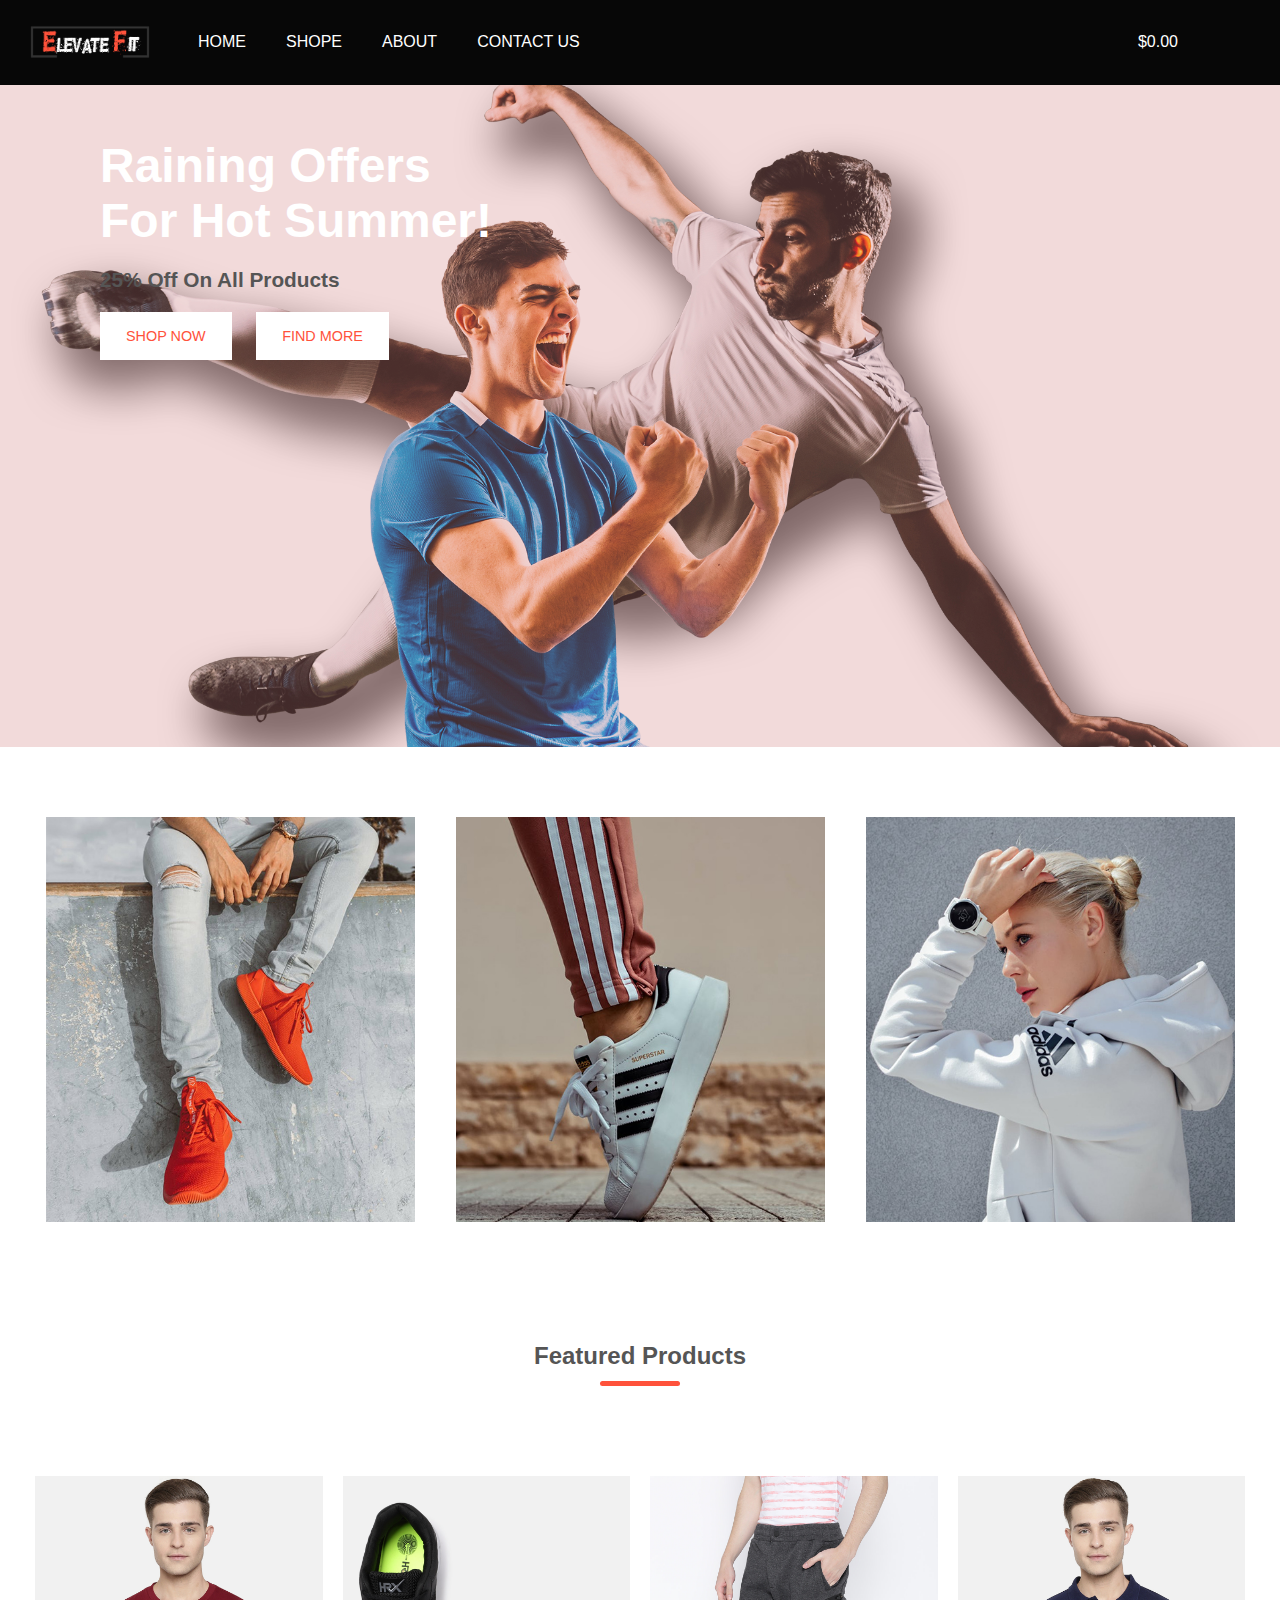
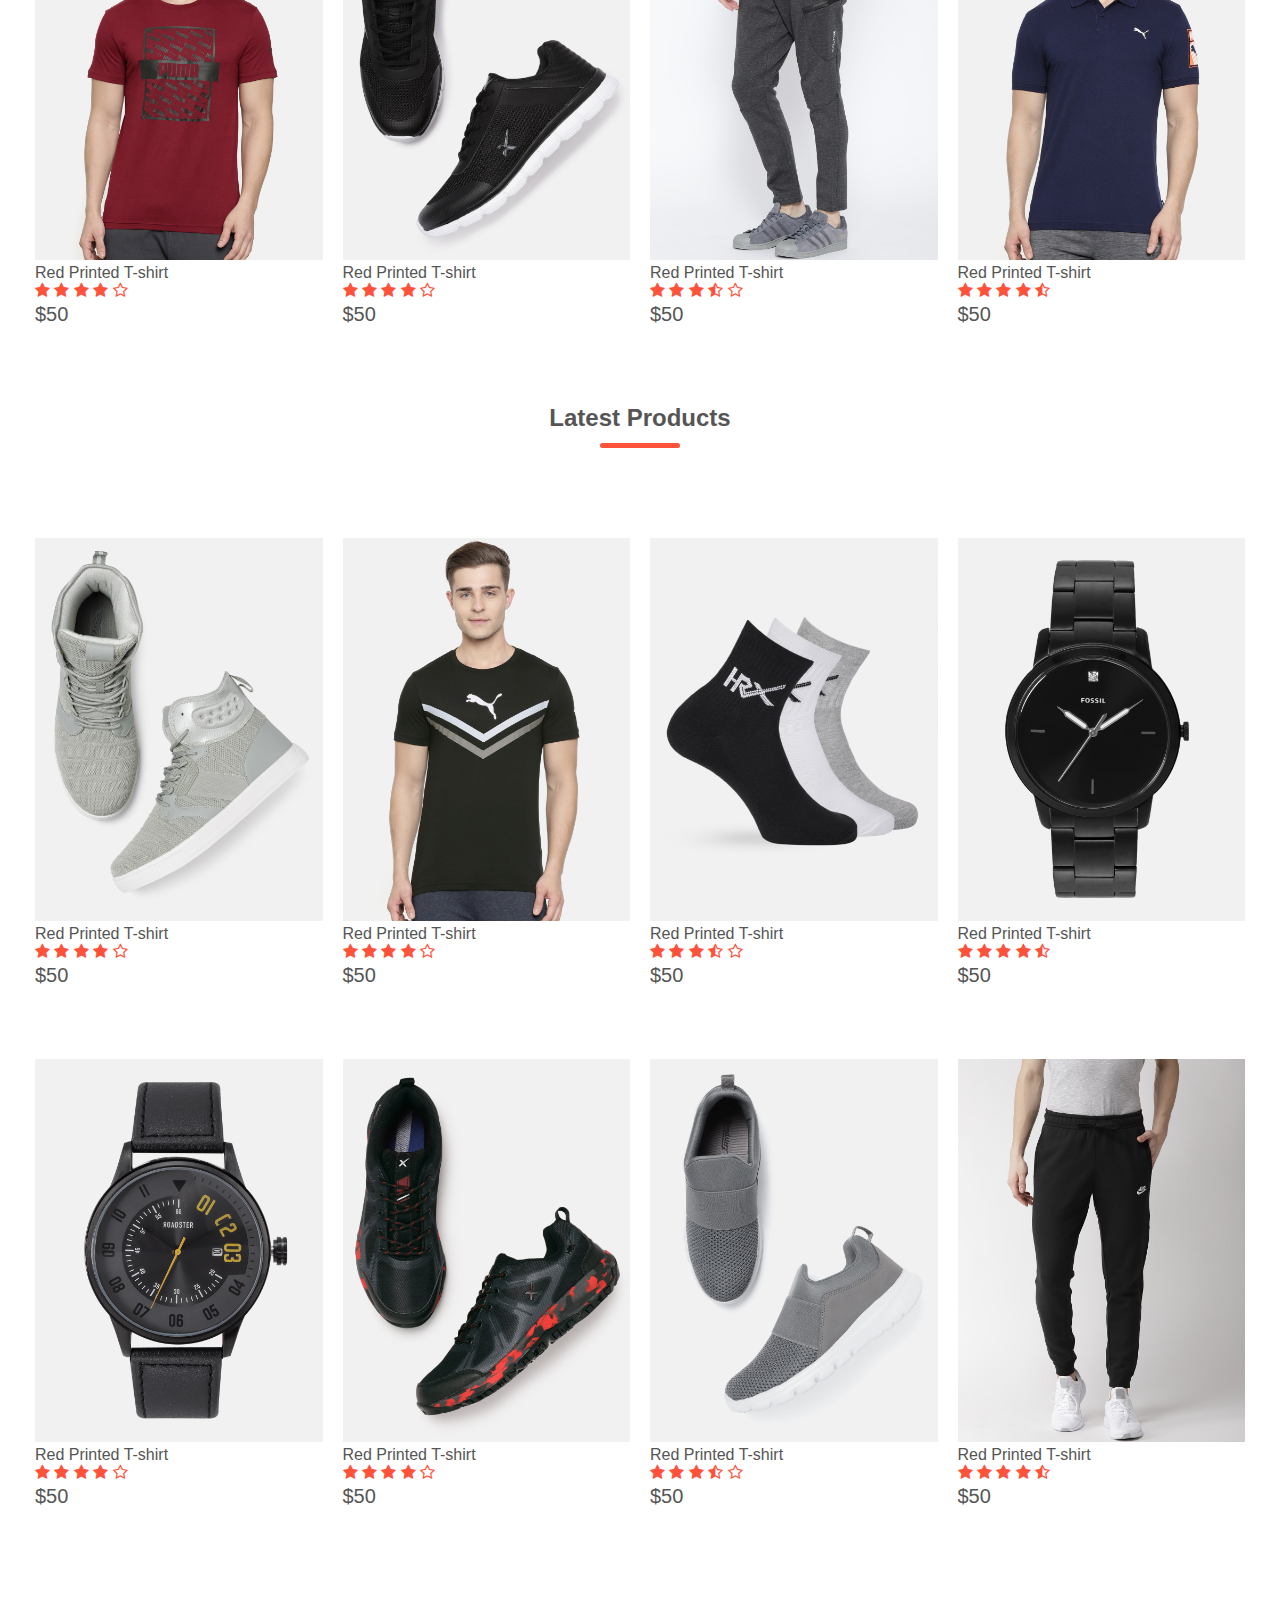
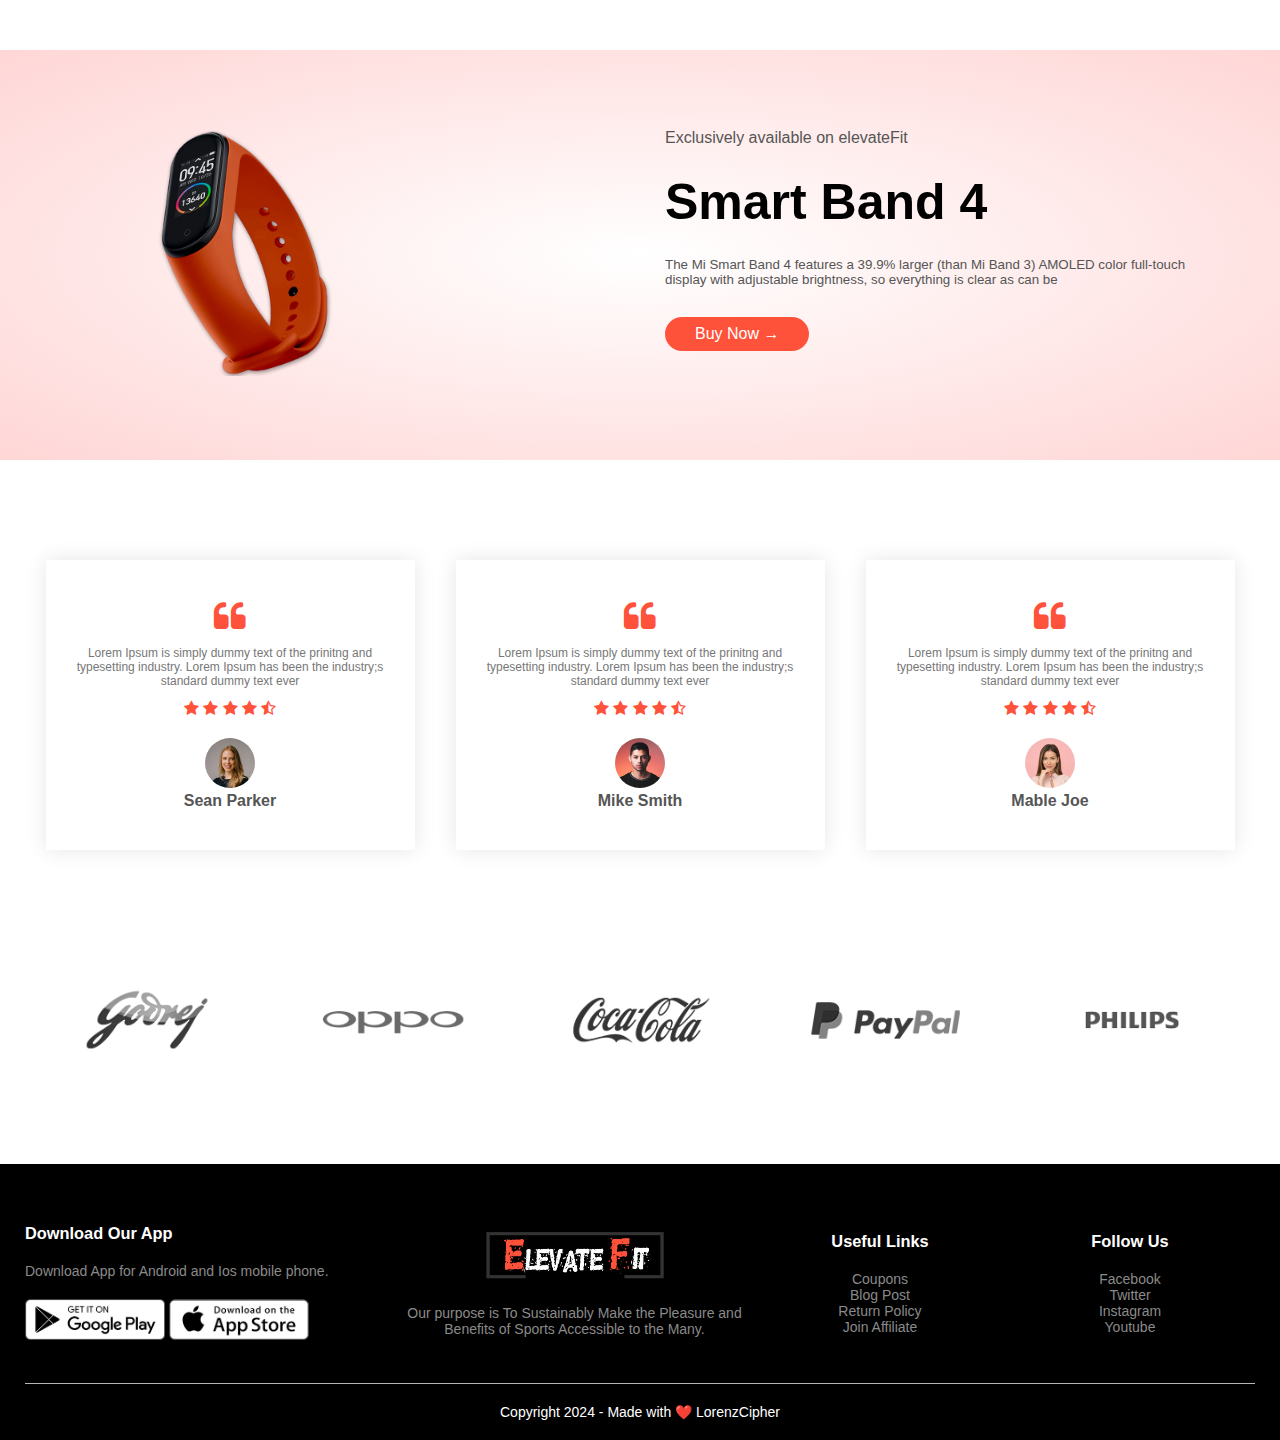
==== index.html @ c016e20f "EL-9 make html page like product page data" ====
<!DOCTYPE html>
<html lang="en">

<head>
    <meta charset="UTF-8">
    <meta name="viewport" content="width=device-width, initial-scale=1.0">
    <!--we have added this view port tag and set initial scale to 1 so that our side shoudl be adjustable according to different devices especially for mobile devices-->
    <title>ElevateFit| Home Page </title>
    <link rel="stylesheet" href="css/style.css">
    <link rel="stylesheet" href="css/banner.css">
    <link href="https://fonts.googleapis.com/css2?family=Poppins:wght@200;300;400;500;600;700&display=swap"
        rel="stylesheet">
    <!--poppins font from google fonts website then select popping select some types and then embed-->
    <link rel="stylesheet" href="https://stackpath.bootstrapcdn.com/font-awesome/4.7.0/css/font-awesome.min.css">
    <!--link to connect to font awesome 4 to use different icons, just type font awesome 4 cdn and click on first link and copy the url and past it here with rel="stylesheet"-->

    <link rel="stylesheet" href="https://cdnjs.cloudflare.com/ajax/libs/font-awesome/6.4.0/css/all.min.css"
        integrity="sha512-iecdLmaskl7CVkqkXNQ/ZH/XLlvWZOJyj7Yy7tcenmpD1ypASozpmT/E0iPtmFIB46ZmdtAc9eNBvH0H/ZpiBw=="
        crossorigin="anonymous" referrerpolicy="no-referrer" />

    <link rel="stylesheet" href="https://cdnjs.cloudflare.com/ajax/libs/font-awesome/4.7.0/css/font-awesome.min.css">
    <!---- icon cdn link---->

    <script src="https://code.jquery.com/jquery-3.5.1.js"></script>
    <script src="https://cdnjs.cloudflare.com/ajax/libs/OwlCarousel2/2.3.4/owl.carousel.min.js"></script>
    <link rel="stylesheet" href="https://cdnjs.cloudflare.com/ajax/libs/OwlCarousel2/2.3.4/assets/owl.carousel.min.css">
    <!--- owl carsoul ---->
</head>

<body>

    <!--making header-->
    <header>

        <nav id="nav">

            <img src="images/logo-white.png" class="logo">

            <ul class="menu-bar-side">
                <li><a href="index.html" style=" all: unset;">Home</a></li>
                <li><a href="Products.html" style=" all: unset;">Shope</a></li>
                <li><a href="#" style=" all: unset;">about</a></li>
                <li><a href="#" style=" all: unset;">contact us</a></li>
            </ul>

            <ul class="menu-bar">

                <li id="price-header-home">&#36;0.00</li>
                <li><a href="./panier.html"><i class='fas fa-shopping-cart' style="color: #ff523b;"></i></a></li>

            </ul>

            <i class="fa fa-bars"></i>
        </nav>


        <div class="content">

            <h2 class="heading">
                Raining Offers For Hot Summer!
            </h2>

            <h4>
                25% Off On All Products
            </h4>

            <button class="shopNow">
                <a href="./Products.html" class="shopLink">shop now</a>
            </button>
            <button class="findMore">
                <a href="./Products.html" class="shopLink">find more</a>
            </button>

        </div>

    </header>
    <!--- end header --->

    <!--Featured categories-->
  
    <div class="categories">


       
        <div class="small container">
            <div class="row">

                <!--3 columns for 3 images-->
                <div class="col-3">
                    <img src="images/category-1.jpg" alt="">
                </div>
                <div class="col-3">
                    <img src="images/category-2.jpg" alt="">
                </div>
                <div class="col-3">
                    <img src="images/category-3.jpg" alt="">
                </div>

            </div>
        </div>

    </div>

    <!--Featured Products-->
    <!--using same class small container to maintain same styling-->

    <div class="small container">
      
        <h2 class="title">Featured Products</h2>
        <div class="row">
         

            
            <div class="col-4 product-card">
                <a href="product-detail.html"><img src="images/product-1.jpg" class="product-image" ></a>
                <a href="product-detail.html">
                    <h4>Red Printed T-shirt</h4>
                </a>
                <div class="rating">
                    <i class="fa fa-star"
                        aria-hidden="true"></i>
                    <i class="fa fa-star" aria-hidden="true"></i>
                    <i class="fa fa-star" aria-hidden="true"></i>
                    <i class="fa fa-star" aria-hidden="true"></i>
                    <i class="fa fa-star-o" aria-hidden="true"></i>
                    <a href="product-detail.html?product=1" class="view-button">View Product</a>
                </div>
                <div style="display: flex; justify-content: space-between;">
                    <p>$50</p>
                    <a href="./panier.html" onclick="directionPanier(1)"><i class='fas fa-shopping-cart direct-cart' style="color: #ff523b; font-size: x-large;"></i></a>
                </div>
            </div>

            <div class="col-4 product-card">
                <img src="images/product-2.jpg" class="product-image">
                <h4>Red Printed T-shirt</h4>
                <div class="rating">
                    <i class="fa fa-star"
                        aria-hidden="true"></i>
                    <i class="fa fa-star" aria-hidden="true"></i>
                    <i class="fa fa-star" aria-hidden="true"></i>
                    <i class="fa fa-star" aria-hidden="true"></i>
                    <i class="fa fa-star-o" aria-hidden="true"></i>
                    <a href="product-detail.html?product=2" class="view-button">View Product</a>
                </div>
                <div style="display: flex; justify-content: space-between;">
                    <p>$50</p>
                    <a href="./panier.html" onclick="directionPanier(2)"><i class='fas fa-shopping-cart direct-cart' style="color: #ff523b; font-size: x-large;"></i></a>
                </div>
                <!-- <p>$50.00</p> -->
            </div>

            <div class="col-4 product-card">
                <img src="images/product-3.jpg" class="product-image">
                <h4>Red Printed T-shirt</h4>
                <div class="rating">
                    <i class="fa fa-star"
                        aria-hidden="true"></i>
                    <i class="fa fa-star" aria-hidden="true"></i>
                    <i class="fa fa-star" aria-hidden="true"></i>
                    <i class="fa fa-star-half-o" aria-hidden="true"></i>
                    <i class="fa fa-star-o" aria-hidden="true"></i>
                    <a href="product-detail.html?product=3" class="view-button">View Product</a>
                </div>
                <div style="display: flex; justify-content: space-between;">
                    <p>$50</p>
                    <a href="./panier.html" onclick="directionPanier(3)"><i class='fas fa-shopping-cart direct-cart' style="color: #ff523b; font-size: x-large;"></i></a>
                </div>
            </div>

            <div class="col-4 product-card">
                <img src="images/product-4.jpg" class="product-image">
                <h4>Red Printed T-shirt</h4>
                <div class="rating">
                    <i class="fa fa-star"
                        aria-hidden="true"></i>
                    <i class="fa fa-star" aria-hidden="true"></i>
                    <i class="fa fa-star" aria-hidden="true"></i>
                    <i class="fa fa-star" aria-hidden="true"></i>
                    <i class="fa fa-star-half-o" aria-hidden="true"></i>
                    <a href="product-detail.html?product=4" class="view-button">View Product</a>
                </div>
                <div style="display: flex; justify-content: space-between;">
                    <p>$50</p>
                    <a href="./panier.html" onclick="directionPanier(4)"><i class='fas fa-shopping-cart direct-cart' style="color: #ff523b; font-size: x-large;"></i></a>
                </div>
            </div>
        </div>

        

        <h2 class="title">Latest Products</h2>
        <div class="row">

            <div class="col-4 product-card">
                <img src="images/product-5.jpg" class="product-image">
                <h4>Red Printed T-shirt</h4>
                <div class="rating">
                    <i class="fa fa-star"
                        aria-hidden="true"></i>
                    <i class="fa fa-star" aria-hidden="true"></i>
                    <i class="fa fa-star" aria-hidden="true"></i>
                    <i class="fa fa-star" aria-hidden="true"></i>
                    <i class="fa fa-star-o" aria-hidden="true"></i>
                    <a href="product-detail.html?product=5" class="view-button">View Product</a>
                </div>
                <div style="display: flex; justify-content: space-between;">
                    <p>$50</p>
                    <a href="./panier.html" onclick="directionPanier(5)"><i class='fas fa-shopping-cart direct-cart' style="color: #ff523b; font-size: x-large;"></i></a>
                </div>
            </div>

            <div class="col-4 product-card">
                <img src="images/product-6.jpg" class="product-image">
                <h4>Red Printed T-shirt</h4>
                <div class="rating">
                    <i class="fa fa-star"
                        aria-hidden="true"></i>
                    <i class="fa fa-star" aria-hidden="true"></i>
                    <i class="fa fa-star" aria-hidden="true"></i>
                    <i class="fa fa-star" aria-hidden="true"></i>
                    <i class="fa fa-star-o" aria-hidden="true"></i>
                    <a href="product-detail.html?product=6" class="view-button">View Product</a>
                </div>
                <div style="display: flex; justify-content: space-between;">
                    <p>$50</p>
                    <a href="./panier.html" onclick="directionPanier(6)"><i class='fas fa-shopping-cart direct-cart' style="color: #ff523b; font-size: x-large;"></i></a>
                </div>
            </div>

            <div class="col-4 product-card">
                <img src="images/product-7.jpg" class="product-image">
                <h4>Red Printed T-shirt</h4>
                <div class="rating">
                    <i class="fa fa-star"
                        aria-hidden="true"></i>
                    <i class="fa fa-star" aria-hidden="true"></i>
                    <i class="fa fa-star" aria-hidden="true"></i>
                    <i class="fa fa-star-half-o" aria-hidden="true"></i>
                    <i class="fa fa-star-o" aria-hidden="true"></i>
                    <a href="product-detail.html?product=7" class="view-button">View Product</a>
                </div>
                <div style="display: flex; justify-content: space-between;">
                    <p>$50</p>
                    <a href="./panier.html" onclick="directionPanier(7)"><i class='fas fa-shopping-cart direct-cart' style="color: #ff523b; font-size: x-large;"></i></a>
                </div>
            </div>

            <div class="col-4 product-card">
                <img src="images/product-8.jpg" class="product-image">
                <h4>Red Printed T-shirt</h4>
                <div class="rating">
                    <i class="fa fa-star"
                        aria-hidden="true"></i>
                    <i class="fa fa-star" aria-hidden="true"></i>
                    <i class="fa fa-star" aria-hidden="true"></i>
                    <i class="fa fa-star" aria-hidden="true"></i>
                    <i class="fa fa-star-half-o" aria-hidden="true"></i>
                    <a href="product-detail.html?product=8" class="view-button">View Product</a>

                </div>
                <div style="display: flex; justify-content: space-between;">
                    <p>$50</p>
                    <a href="./panier.html" onclick="directionPanier(8)"><i class='fas fa-shopping-cart direct-cart' style="color: #ff523b; font-size: x-large;"></i></a>
                </div>
            </div>
        </div>
        <div class="row">
            <div class="col-4 product-card">
                <img src="images/product-9.jpg" class="product-image">
                <h4>Red Printed T-shirt</h4>
                <div class="rating">
                    <i class="fa fa-star"
                        aria-hidden="true"></i>
                    <i class="fa fa-star" aria-hidden="true"></i>
                    <i class="fa fa-star" aria-hidden="true"></i>
                    <i class="fa fa-star" aria-hidden="true"></i>
                    <i class="fa fa-star-o" aria-hidden="true"></i>
                    <a href="product-detail.html?product=9" class="view-button">View Product</a>
                </div>
                <div style="display: flex; justify-content: space-between;">
                    <p>$50</p>
                    <a href="./panier.html" onclick="directionPanier(9)"><i class='fas fa-shopping-cart direct-cart' style="color: #ff523b; font-size: x-large;"></i></a>
                </div>
            </div>

            <div class="col-4 product-card">
                <img src="images/product-10.jpg" class="product-image">
                <h4>Red Printed T-shirt</h4>
                <div class="rating">
                    <i class="fa fa-star"
                        aria-hidden="true"></i>
                    <i class="fa fa-star" aria-hidden="true"></i>
                    <i class="fa fa-star" aria-hidden="true"></i>
                    <i class="fa fa-star" aria-hidden="true"></i>
                    <i class="fa fa-star-o" aria-hidden="true"></i>
                    <a href="product-detail.html?product=10" class="view-button">View Product</a>
                </div>
                <div style="display: flex; justify-content: space-between;">
                    <p>$50</p>
                    <a href="./panier.html" onclick="directionPanier(10)"><i class='fas fa-shopping-cart direct-cart' style="color: #ff523b; font-size: x-large;"></i></a>
                </div>
            </div>

            <div class="col-4 product-card">
                <img src="images/product-11.jpg" class="product-image">
                <h4>Red Printed T-shirt</h4>
                <div class="rating">
                    <i class="fa fa-star"
                        aria-hidden="true"></i>
                    <i class="fa fa-star" aria-hidden="true"></i>
                    <i class="fa fa-star" aria-hidden="true"></i>
                    <i class="fa fa-star-half-o" aria-hidden="true"></i>
                    <i class="fa fa-star-o" aria-hidden="true"></i>
                    <a href="product-detail.html?product=11" class="view-button">View Product</a>
                </div>
                <div style="display: flex; justify-content: space-between;">
                    <p>$50</p>
                    <a href="./panier.html" onclick="directionPanier(11)"><i class='fas fa-shopping-cart direct-cart' style="color: #ff523b; font-size: x-large;"></i></a>
                </div>
            </div>

            <div class="col-4 product-card">
                <img src="images/product-12.jpg" class="product-image">
                <h4>Red Printed T-shirt</h4>
                <div class="rating">
                    <i class="fa fa-star"
                        aria-hidden="true"></i>
                    <i class="fa fa-star" aria-hidden="true"></i>
                    <i class="fa fa-star" aria-hidden="true"></i>
                    <i class="fa fa-star" aria-hidden="true"></i>
                    <i class="fa fa-star-half-o" aria-hidden="true"></i>
                    <a href="product-detail.html?product=12" class="view-button">View Product</a>
                </div>
                <div style="display: flex; justify-content: space-between;">
                    <p>$50</p>
                    <a href="./panier.html" onclick="directionPanier(12)"><i class='fas fa-shopping-cart direct-cart' style="color: #ff523b; font-size: x-large;"></i></a>
                </div>
            </div>
        </div>

    </div>

    <!--offer-->
    <div class="offer">
        <div class="container">
            <div class="row">

                <div class="col-2">
                    <img src="images/exclusive.png" class="offer-img">
                </div>

                <div class="col-2">
                    <p>Exclusively available on elevateFit</p>
                    <h1>Smart Band 4</h1>
                    <small>
                        The Mi Smart Band 4 features a 39.9% larger (than Mi Band 3) AMOLED color full-touch display
                        with adjustable brightness, so everything is clear as can be
                    </small>
                    <a href="" class="btn">Buy Now
                        &#8594;</a>

                </div>
            </div>
        </div>
    </div>

    <!----------------testimonials-------------->

    <div class="testimonial">
        <div class="small container">
            <div class="row">

                
                <div class="col-3">

                    
                    <i class="fa fa-quote-left" aria-hidden="true"></i>
                    <p>
                        Lorem Ipsum is simply dummy text of the prinitng and typesetting industry. Lorem Ipsum has been
                        the industry;s standard dummy text ever
                    </p>
                    <div class="rating">
                        <i class="fa fa-star"
                            aria-hidden="true"></i>
                        <i class="fa fa-star" aria-hidden="true"></i>
                        <i class="fa fa-star" aria-hidden="true"></i>
                        <i class="fa fa-star" aria-hidden="true"></i>
                        <i class="fa fa-star-half-o" aria-hidden="true"></i>
                    </div>
                    <img src="images/user-1.png">
                    <h3>Sean Parker</h3>

                </div>

                <div class="col-3">

                    
                    <i class="fa fa-quote-left" aria-hidden="true"></i>
                    <p>
                        Lorem Ipsum is simply dummy text of the prinitng and typesetting industry. Lorem Ipsum has been
                        the industry;s standard dummy text ever
                    </p>
                    <div class="rating">
                        <i class="fa fa-star"
                            aria-hidden="true"></i>
                        <i class="fa fa-star" aria-hidden="true"></i>
                        <i class="fa fa-star" aria-hidden="true"></i>
                        <i class="fa fa-star" aria-hidden="true"></i>
                        <i class="fa fa-star-half-o" aria-hidden="true"></i>
                    </div>
                    <img src="images/user-2.png">
                    <h3>Mike Smith</h3>

                </div>

                <div class="col-3">

                    <i class="fa fa-quote-left" aria-hidden="true"></i>
                    <p>
                        Lorem Ipsum is simply dummy text of the prinitng and typesetting industry. Lorem Ipsum has been
                        the industry;s standard dummy text ever
                    </p>
                    <div class="rating">
                        <i class="fa fa-star"
                            aria-hidden="true"></i>
                        <i class="fa fa-star" aria-hidden="true"></i>
                        <i class="fa fa-star" aria-hidden="true"></i>
                        <i class="fa fa-star" aria-hidden="true"></i>
                        <i class="fa fa-star-half-o" aria-hidden="true"></i>
                    </div>
                    <img src="images/user-3.png">
                    <h3>Mable Joe</h3>

                </div>

            </div>
        </div>
    </div>

    <!----------brands-------------->

    <div class="brands">
        <div class="small container">
            <div class="row">
                <div class="col-5">
                    <img src="images/logo-godrej.png">
                </div>

                <div class="col-5">
                    <img src="images/logo-oppo.png">
                </div>


                <div class="col-5">
                    <img src="images/logo-coca-cola.png">
                </div>


                <div class="col-5">
                    <img src="images/logo-paypal.png">
                </div>


                <div class="col-5">
                    <img src="images/logo-philips.png">
                </div>

            </div>
        </div>
    </div>

    <!-------footer------->
    <div class="footer">
        <div class="container">
            <div class="row">

           
                <div class="footer-col-1">
                    <h3>Download Our App</h3>
                    <p>Download App for Android and Ios mobile phone.</p>

                  
                    <div class="app-logo">
                        <img src="images/play-store.png">
                        <img src="images/app-store.png">
                    </div>

                </div>

                <div class="footer-col-2">
                    <img src="images/logo-white.png">
                    <p>Our purpose is To Sustainably Make the Pleasure and Benefits of Sports Accessible to the Many.
                    </p>
                </div>

                <div class="footer-col-3">
                    <h3>Useful Links</h3>
                    <ul>
                        <li>Coupons</li>
                        <li>Blog Post</li>
                        <li>Return Policy</li>
                        <li>Join Affiliate</li>
                    </ul>

                </div>

                <div class="footer-col-4">
                    <h3>Follow Us</h3>
                    <ul>
                        <li>Facebook</li>
                        <li>Twitter</li>
                        <li>Instagram</li>
                        <li>Youtube</li>
                    </ul>

                </div>
            </div>
            
            <hr>
            <a href="" class="copyright">Copyright 2024 - Made with ❤️ LorenzCipher</a>
        </div>
    </div>

    <!-----------------JS----------------------->
    <script src="./js/panier.js"></script>
    <script src="./js/directPanier.js"></script>

</body>

</html>
<!-- Test Commt -->
---- css/style.css ----
*{                              /* "*" is used for all elements in your website*/
    margin:0;               
    padding:0;
    box-sizing: border-box;     /*box sizing: border-box is used to add padding and border in both width and heghts.*/ 

}
body{
    font-family: 'Poppins', sans-serif;
}

.navbar{
    display: flex;
    align-items: center;
    padding: 20px;

}
nav{
    flex: 1;
    text-align: right;
}
nav ul{
    display: inline-block;
    list-style-type: none;
}
nav ul li{
    display: inline-block;
    margin-right:20px;
}
/*for menu links*/
a{
    text-decoration: none;
    color:#555;
}
p{
    color:#555;
}
.container{
    max-width: 1300px;/*width of the header section will not be more than 1300px*/
    margin: auto;
    padding-left: 25px;
    padding-right: 25px;
}
/*dividing text and image in haif*/
.row{
    display: flex;/*flexible content*/
    align-items: center;
    flex-wrap: wrap;/*wrap place single line or multi lines in given space.*/ 
    justify-content: space-around;/*"Display the flex items with space before, between, and after the lines:"*/
}
.col-2{
    flex-basis: 50%;/*divide it into haif*/
    min-width: 300px;
}
.col-2 img{
    max-width: 65%;
    padding: 50px 0px;/*top bottom 50, left right 0*/
}
.col-2 h1{
    font-size: 50px;
    line-height: 60px;
    margin: 25px;
}
.col-2 p{
    margin-left:25px;
}

/*design header button explore now*/
.btn{
    display: inline-block;
    background-color: #ff523b;
    color: #fff;
    padding: 8px 30px;
    margin: 30px 0;
    margin-left: 25px;
    border-radius: 30px;
    transition: background 0.5s;/*below I have specified the change in button color when hover. this transition will delay color change by 0.5 sec*/
}
.btn:hover{
    background: #563434;
}
.header{
    background: radial-gradient(#fff, #ffd6d6);
}
.header .row{
    margin-top: 75px;
}
/*for featured categories are*/
.categories{
    margin: 70px 0px;
}
.col-3{
    flex-basis: 30%;/*30% for each image*/
    min-width: 250px;/*images should have min width of 250 px*/
    margin-bottom: 30px;
}
.col-3 img{
    width: 100%;/*utilize full col-3 width which has min-width of 250 px*/
}
.small container{
    max-width: 1080px;
    margin:auto;
    padding-left: 25px;
    padding-right: 25px;
}


/*col-4 will edit col of images*/
.col-4{
    flex-basis: 25%;/*each image column occupies 25% each*/
    padding: 10px;
    min-width: 200px;
    margin-bottom: 50px;
    transition: transform 0.5s;/*when apply hover effect it will move image with 5sec delay*/
}
.col-4 img{
    width: 100%;/*each image occupies full column width*/
}
/*for title class consist of heading of feature products*/
.title{
    text-align: center;
    margin: 0px auto 80px;
    position: relative;
    line-height: 60px;
    color: #555;
}

/*to make divider after featured products heading*/
.title::after{/*after is used to place something after anything*/
    content: "";/*will place divider after title content*/
    background: #ff523b;/*color of divider*/
    width: 80px;/*these all are the features of divider*/
    height:5px;
    border-radius: 5px;
    position: absolute;
    bottom: 0;
    left: 50%;/*50% from l.H.S*/
    transform: translateX(-50%);
}
/*for products title*/
h4{
    color: #555;
    font-weight: normal;
}
/*for products price*/
.col-4 p{    
    /* font-size: 14px; */
    font-size: 20px;
    padding-top: 3px;
}
/*change color of rating stars -> .rating for rating class and .fa for icons*/
.rating .fa{
    color: #ff523b;
}
/*hover effect to feature products images*/
.col-4:hover{
    transform: translateY(-5px);/*hover effect to col-4 which contain 4 images of featured products and image move in y direction when hover*/ 
}
/*offer section*/

.offer{
    background: radial-gradient(#fff, #ffd6d6);
    margin-top: 80px;
    padding: 30px;
}
.col-2 .offer-img{
    padding: 50px;   
}
small{
    color: #555;
    display: block;
    margin-left:25px;
}
/*testimonial*/
.testimonial{
    padding-top: 100px;
}
.testimonial .col-3{
    text-align: center;
    padding: 40px 20px;
    box-shadow: 0 0 20px 0 rgba(0,0,0,0.1);/*it will add shadow to each column like a box*/
    cursor: pointer;/*it convert cursor to shape pointer when moving cursor over testimonials*/
    transition: transform 0.5s;/*for hover effect*/
}
.testimonial .col-3 img{/*for the images of testimonials*/
    width: 50px;
    margin-top: 20px;
    border-radius: 50%;

}
.testimonial .col-3:hover{
    transform: translateY(-10px)/*hover effect to each column*/
}
/*designing quote section*/
.fa.fa-quote-left{
    font-size: 34px;
    color: #ff523b;/*color of quote icon*/
}
.col-3 p{/*modify p of testimonials*/
    font-size:12px;
    margin: 12px 0;
    color: #777;
}
.testimonial .col-3 h3{
    font-weight: 600;
    color: #555;
    font-size: 16px;
}
/*brands*/
.brands{
    margin: 100px auto;
}
.col-5{
    width: 160px;
}
.col-5 img{
    width: 100%;
    cursor: pointer;
    filter: grayscale(100%)/*logo color would be gray*/
}
.col-5 img:hover{
    filter: grayscale(0);/*when hover on brands, it will remove gray color*/
}
/*designing footer*/
.footer{
    background: #000;/*footer background color is black*/
    color: #8a8a8a;/*text color*/
    font-size: 14px;
    padding: 60px 0 20px;
}
.footer p{
    color: #8a8a8a;/*paragraphs color in class footer*/
}
.footer h3{
    color: #fff;/*heading color is white*/
    margin-bottom: 20px;
}
.footer-col-1, .footer-col-2, .footer-col-3, .footer-col-4{
    min-width: 250px;/*all columns should have a min width of 250px*/
    margin-bottom:20px;
}
.footer-col-1{
    flex-basis: 30%;
}
.footer-col-2{
    flex: 1;/*flex 1 is used to fill complete occupy given space*/
    text-align: center;
}
.footer-col-2 img{
    width: 180px;/*editing image in col2*/
    margin-bottom: 20px;
}
.footer-col-3, .footer-col-4{
    flex-basis: 12%;/*both footer col3 and col4 occupies 12% each*/
    text-align: center;
}
ul{
    list-style-type: none;/*remove bullets from links specially links which are in footer*/
}
.app-logo{
    margin-top: 20px;
}
.app-logo img{
    width: 140px;
}
.footer hr{
    border: none;
    background: #b5b5b5;
    height: 1px;
    margin: 20px 0;
}
.copyright{
    display: block;
    text-align: center;
    color: #fff;
}

/*-----------media query for menu-------------*/

.menu-icon{
    width: 28px;/*width of menu icon image*/
    margin-left: 20px;
    display: none;/*initially menu icon image will not be visible on any screen*/
}
/*we have to display menu icon for small screens only and hide it for larger screens*/

/*menu icon will be visible for width of page less than 800px, above 800px or larger screen it will not be visible and we get navbar */
@media only screen and (max-width:800px){
    nav ul{/*for whole dropdown menu chart*/
        /* position: absolute;
        top: 70px;
        left: 0;
        background: #333;
        width: 100%; */
        /* overflow: hidden;before applying this, we were getting menu links open, so to clipped or close them and to work them only when clicked, we use overflow hidden */
        /* transition: max-Height 0.5s;this will make dropdown menu to open with little bit delay and make it stylish */
        display: inline-block;
        list-style-type: none;
   
    }
    nav ul li{/*for home contacts etc*/
        display: block;
        margin-right: 50px;
        margin-top: 10px;
        margin-bottom: 10px;

    }
    nav ul li a{/*dropdown menu link color would be white*/
        color: #fff;
    }
    .menu-icon{/*we again call menu icon in smaller screen, before smaller screen, we set display none, means initially it was not visible for any screen, but now it will be visible for smaller screens as we set display to block*/
        display:block;
        cursor: pointer; 
    }

}
/*All prodcuts page*/
.row-2{
    justify-content: space-between;/*create some space heading and selection panel*/
    margin: 100px auto 50px;
}
select{
    border: 1px solid #ff523b;/*create red border around dropdown select panel*/
    padding: 5px;
}
select:focus{
    outline: none;/*the issue was when create red border above, it shows red border but upon selecting other option it again becomes black, so we set outline none upon clicking and for clicking or tabing, focus is used*/ 
}
.page-btn{
    margin: 0 auto 80px;
}
.page-btn span{/*desigining pages no button which we have made using span tag*/
    display: inline-block;
    border: 1px solid #ff523b;
    margin-left: 10px;
    width: 40px;
    height: 40px;
    text-align: center;  
    line-height: 40px;
    cursor: pointer;
}
.page-btn span:hover{/*adds hover effect to page btn*/
    background: #ff523b;
    color: #ffff;
}
/*single product details*/
.single-product{
    margin-top: 80px;
}
.single-product .col-2 img{
    padding: 0;
}
.single-product .col-2{
    padding: 20px;
    text-align: left;
}

.single-product select{/*styling size dropdown*/
    display: block;
    padding: 10px;
    margin-top: 20px;
}
.single-product h4{
    margin: 20px 0;
    font-size: 22px;
    font-weight: bold; 

}

.single-product input{/*style no of products input*/
    width: 50px;
    height: 40px;
    font-size: 20px;
    margin-right: 10px;
    border: 1px solid #ff523b;
}
input:focus{
    outline: none;
}
.single-product .fa{/*styling icon with product details h3*/
    color: #ff523b;
    margin-left: 10px;
}
.small-img-row{
    display:flex;/*make all 4 images flexible*/
    width: 46em;
    justify-content: space-between;/*this will make all 4 images to take equal available space in single line without any gap, mean 25% each col, and to place gap between each col, we call col below and made 24% so to have a gap*/
}
.small-img-col{
    flex-basis: 24%;/*this will make each column to take 24% space and 1% gap*/
}
.single-product .col-2 p{
    margin-left: 0px;
}
.single-product .col-2 h1{
    margin-left: 0px;
}
/*Cart Items*/
.cart-page{
    margin: 80px auto;
}
table{
    width: 100%;/*takes full width of the web page*/
    border-collapse: collapse;
}
.cart-info{
    display: flex;
    flex-wrap: wrap;
}
th{
    text-align: left;
    padding: 5px;
    color: white;
    background: #ff523b;
    font-weight: normal;
}
td{
    padding: 10px 5px;
}
td input{
    width: 40px;
    height: 30px;
    padding: 5px;
}
td a{
    color: #ff523b;
    ffont-size: 12px;
}
td img{
    width: 80px;
    height: 80px;
    margin-right: 10px;
}
td small{
    padding-left: 0px;
    margin-left: 0px;
}

.total-price{
    display: flex;
    justify-content: flex-end;/*put content with max width at the end, if flex start, then put content at start with max width as we mentioned max width below*/
}
.total-price table{
    border-top: 3px solid #ff523b;
    width: 100%;
    max-width: 480px;
}
td:last-child{
    text-align: right;/*align all last column values to right, in our case, these are prices*/
}
th:last-child{
    text-align: right;
}
/*account page*/
.account-page{
    padding: 50px 0;
    background: radial-gradient(#fff, #ffd6d6);

}
.form-container{/* in account page first column, we place an image, and in second coloumn we place form having following specs*/
    background: #fff;
    width: 300px;
    height: 400px;
    position: relative;
    text-align: center;
    padding: 20px 0;
    margin: auto;
    box-shadow: 0 0 20px 0px rgba(0, 0, 0, 1);
    overflow: hidden;
}
.form-container span{
    font-weight: bold;
    padding: 0 10px;
    color: #555555;
    cursor: pointer;
    width: 100px;
    display: inline-block;
}
.form-btn{
    display: inline-block;
}
.form-container form{
    max-width: 300px;
    padding: 0 20px;
    position:absolute;
    top: 130px;
    transition: transform 1s;

}
form input{
    width: 100%;
    height: 30px;
    margin: 10px 0;
    padding: 0 10px;
    border: 1px solid #ccc;
}
form .btn{
    width: 100%;
    border: none;
    cursor: pointer;
    margin: 10px 0; 
}
form .btn:focus{
    outline: none;
}
#LoginForm{
    left: -300px;
     
}
#RegForm{
    left: 0;
}
form a{
    font-size: 12px;
}
#Indicator{
    width: 100px;
    border: none;
    background: #ff523b;
    height: 3px;
    margin-top: 8px;
    transform: translateX(100px);
    transition: transform 1s;
}












/*----------media query for each and every item display on mobile or screen size less than 600px---------------*/

@media only screen and (max-width: 600px){

    .row{/*this is the row which we have used in every section*/
        text-align: center;/*when open on mobile, we make text in every row to be center align*/
    }
    .col-2, .col-3,.col-4{/*for all columns view on mobile, we want one column single line occupying 100% width we not want 3 or 4 in single line*/
        flex-basis: 100%;
    }
    /*for single product detail page*/
    .single-product .row{
        text-align: left;
    }
    .single-product .col-2{
        padding: 20px;
    }
    .single-product h1{
        font-size: 26px;
        line-height: 26px;
    }
    /*for cart page*/
    .cart-info p{
        display:none;/*hide product name in smaller screen*/
    }

}
.sortingContainer{
    width: 100%;
    /* background-color: #ff523b; */
    display: flex;
    flex-direction: row;
    justify-content: space-between;
    height: min-content;
    padding: 0;
    margin: 0;
}
/* section products container */
.product-container-grid {
    max-width: 1080px;
    margin: auto;
    padding-left: 25px;
    padding-right: 25px;
    display: grid;
    grid-template-columns: repeat(4, 1fr); /* 4 equal columns */
    grid-auto-flow: dense; /* Fills in empty spaces when some items are hidden */
    gap: 20px; /* Optional: adjusts the spacing between items */
}

/* make the product cart showing a button on the hover */

.product-card {
    position: relative;
    overflow: hidden;
}

.view-button {
    display: none;
    position: absolute;
    top: 50%;
    left: 50%;
    transform: translate(-50%, -50%);
    padding: 10px 20px;
    background-color: #ff523b;
    color: #fff;
    text-decoration: none;
    border-radius: 5px;
    font-size: 0.7rem;
    font-weight: bold;
}

.product-card:hover .view-button {
    display: block;
}
.product-card:hover .product-image {
    opacity: 0.5;
}
---- css/banner.css ----
*{
    margin:0;
    padding:0;
    box-sizing:border-box;
    list-style:none;
    text-decoration:none;
    transition:all .1s;
    user-select:none;
  }
  
  
  /*--color shotcut--*/
  :root {
    --orange:#ff523b;
    --white:#fff;
  }
  
  
  body{
    font-family: 'Roboto', sans-serif;
    overflow-x:hidden;
  }
  
  
  header{
    background: url(../images/image11.png);
    background-size: cover;
    /* background-position: 100%; */
    background-attachment: fixed;
    width: 100%;
    height: 83vh;
    position: relative;
  
  }
  
  
  header:before{
    content:"";
    width:100%;
    height:100%;
    position:absolute;
    top:0;
    left:0;
    z-index:0;
    background:rgba(211, 134, 134, 0.3);
  }
  
  
  header nav{
    background:rgb(0 0 0 / 30%);
    color:var(--white);
    display:flex;
    position:relative;
    padding:25px 30px;
  }
  #nav {
    position: sticky;
    top: 0;
    overflow: hidden;
    z-index: 122;
    background-color: rgb(7, 7, 7);
  }
  
  header nav .fa-bars,
  header nav .fa-remove{
    display:none;
  }
  
  header nav img{
    margin-right: 3em;
    width:120px;
  }
  
  header nav ul{
    display:flex;
    justify-content:center;
    align-items:center;
    gap:20px;
    height:100%;
    text-transform:uppercase;
  }
  
  header nav ul li{
    cursor:pointer;
  }
  
  header nav ul li:hover{
    color:#ff523b;
  }
  
  
  header nav ul:nth-child(2){
    height:auto;
  }
  
  
  header nav ul:nth-child(3){
    position:absolute;
    top:0%;
    right:30px;
    font-weight:100;
  }
  
  
  header .content{
    position:absolute;
    top: 28%;
    left:100px;
    transform:translate(0,-50%);
    text-transform:capitalize;
    color:#fff;
    width:400px;
  }
  
  
  header .content  .heading{
    font-size:3em;
    margin-top: 80px;

  }
  
  
  header .content h4{
    margin-top:20px;
    font-weight:600;
    font-size:1.3em;
  }
  
  header .content button{
    border:1px solid var(--white);
    outline:none;
    padding:15px 25px;
    margin-top:20px;
    margin-right:20px;
    text-transform:uppercase;
    font-size:.90em;
    background:none;
    color:var(--white);
    font-weight:100;
    cursor:pointer;
    transition:all .5s;
  }
  
  
  header .content .shopNow{
    background:var(--white);
    color:var(--orange);
  }
  .shopLink:hover{
    color:var(--white);
  }
  .shopLink{
    color: var(--orange);
  }
  
  header .content .shopNow:hover{
    background:var(--orange);
    color:var(--white);
    /* border:1px solid #b8b8b8; */
  }
  
  header .content .findMore{
    background:var(--white);
    color:black;
  } 
  header .content .findMore:hover{
    background:var(--orange);
    color:white;
  }
  
  
  
  
  /*---- media queary min--0px & max--599px ----*/
  
  @media (min-width: 0px) and (max-width:599px) {
    
    
    header{
      background-position:center;
      background-size: cover;
    }
    
    header nav ul:nth-child(2){
      background:rgba(0, 52, 82,.15);
      color:var(--white);
      display:block;
      Width:auto;
      height:auto;
      text-align:left;
      padding:30px 30px;
      transition:all .5s;
      position:absolute;
      left:-162px;
      top:92px;
    }
    
    header nav ul:nth-child(2):after{
      content:"\27A7";
      position:absolute;
      top:10px;
      right:-15px;
      font-size:2em;
      cursor:pointer;
    }
    
    header nav ul:nth-child(2):after:hover{
      color: #ff523b;
    }
    
    header nav ul:nth-child(3){
      background:rgba(0, 52, 82,.15);
      color:var(--white);
      display:block;
      right:0;
      top:92px;
      Width:200px;
      height:0px;
      overflow:hidden;
      text-align:center;
      transition:all .5s;
    }
    
    
    header nav ul:nth-child(3) li{
      margin:5px 0;
    }
    
    header nav ul:nth-child(3) li:nth-child(1){
      margin-top:30px;
    }
    
    header nav ul:nth-child(3) li:nth-child(5){
      margin-bottom:30px;
    }
    
    header nav .fa-bars,
    header nav .fa-remove{
      display:block;
      position:absolute;
      right:50px;
      top:50%;
      transform:translate(0,-50%);
      font-size:2em;
      cursor:pointer;
    }
    
    header nav .fa-bars:hover,
    header nav .fa-remove:hover{
      color: #ff523b;
    }
    
    
    header .content{
      left:0px;
      width:100%;
      top: 52%;
      padding:0 30px;
      font-size: 12px;
    }
    
    header .content .heading{
      font-size:2.1em;
    }
    
    header .content h4{
      font-size:1.1em;
    }
    
    header .content button{
      font-size:.80em;
    }
    
    
  }
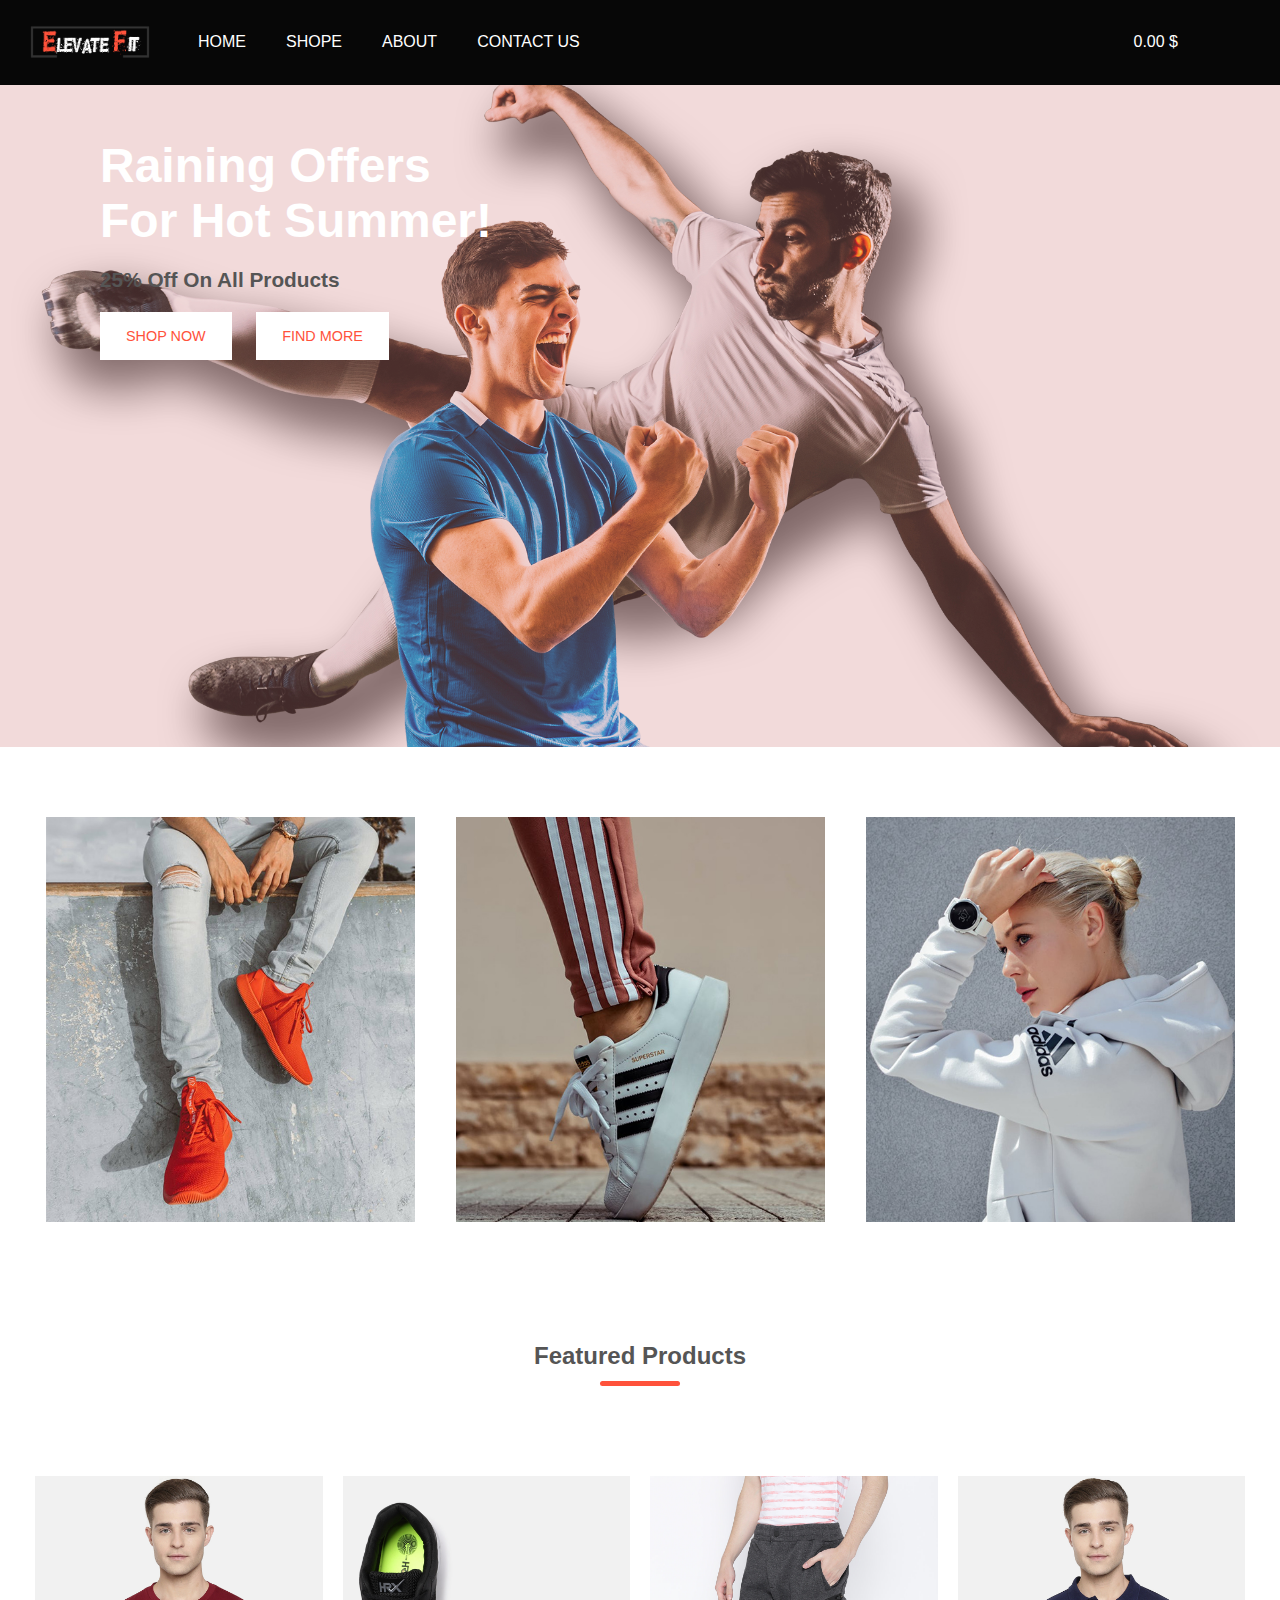
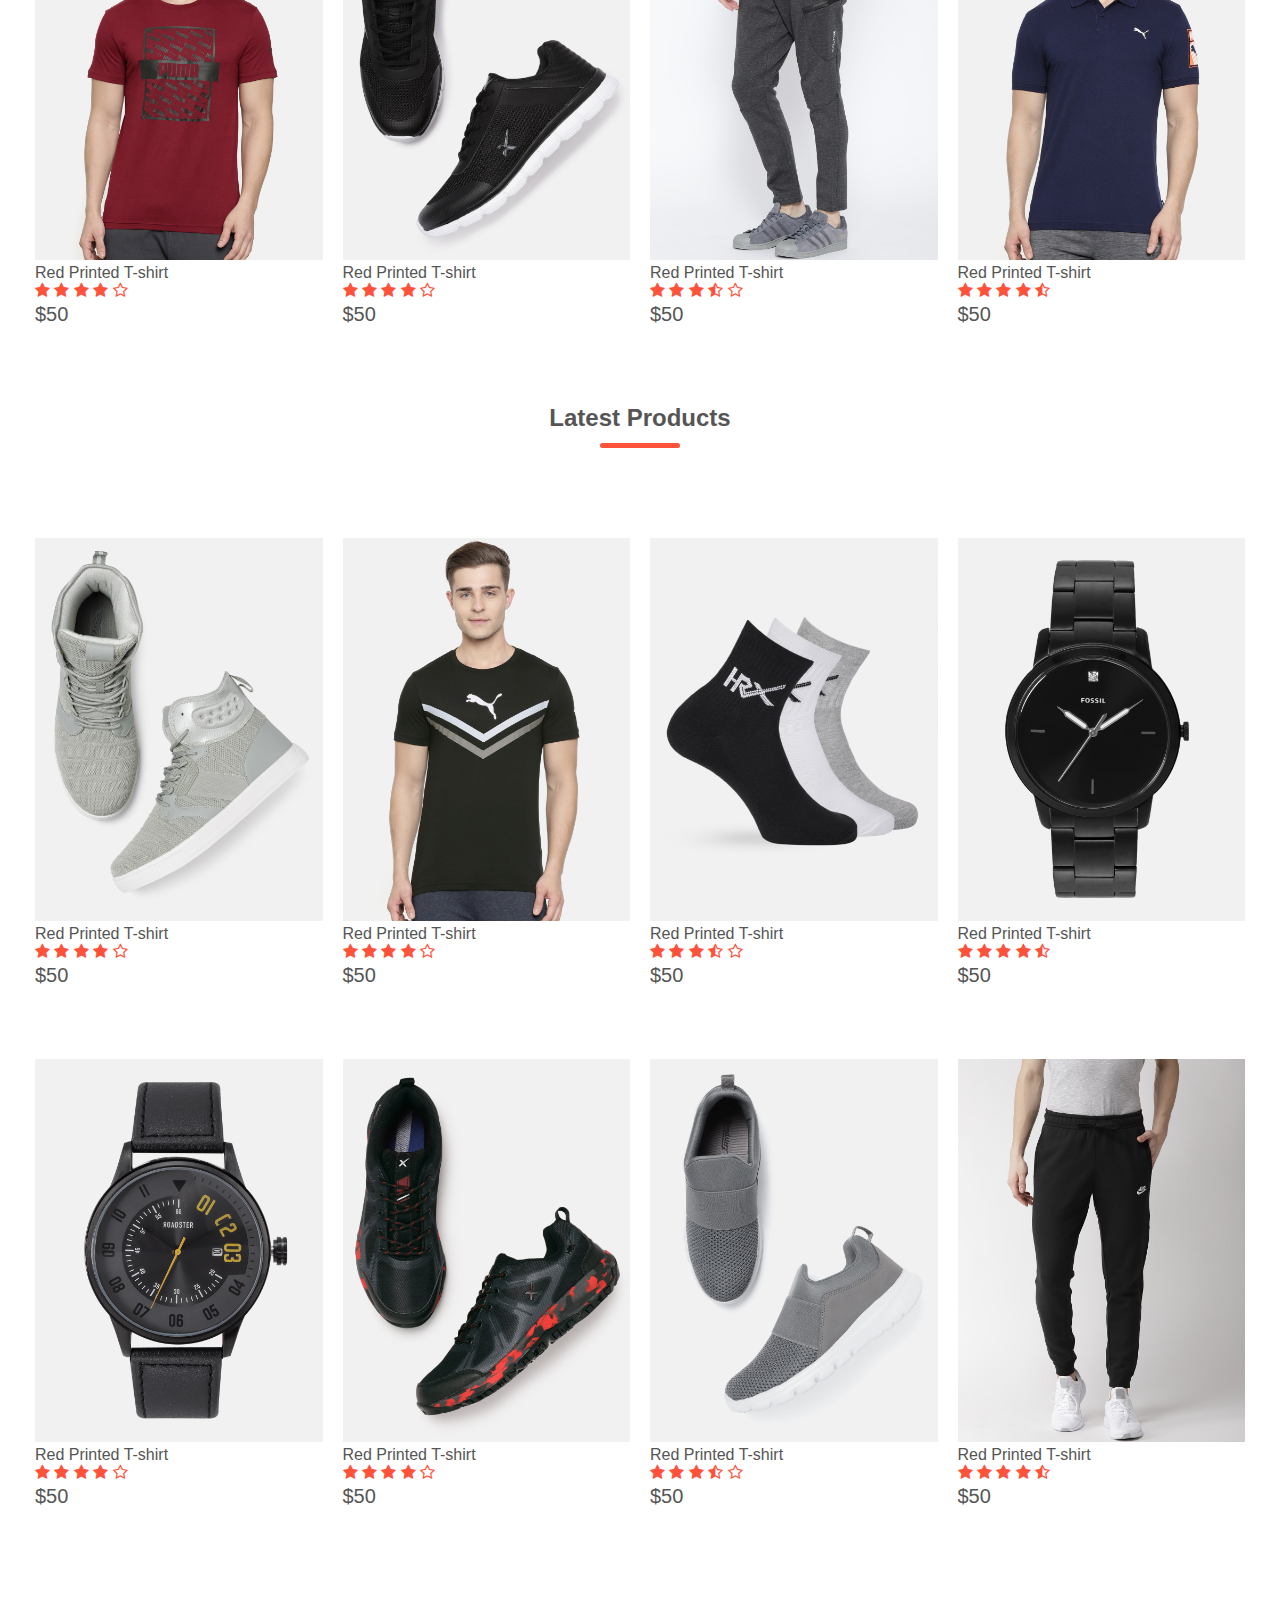
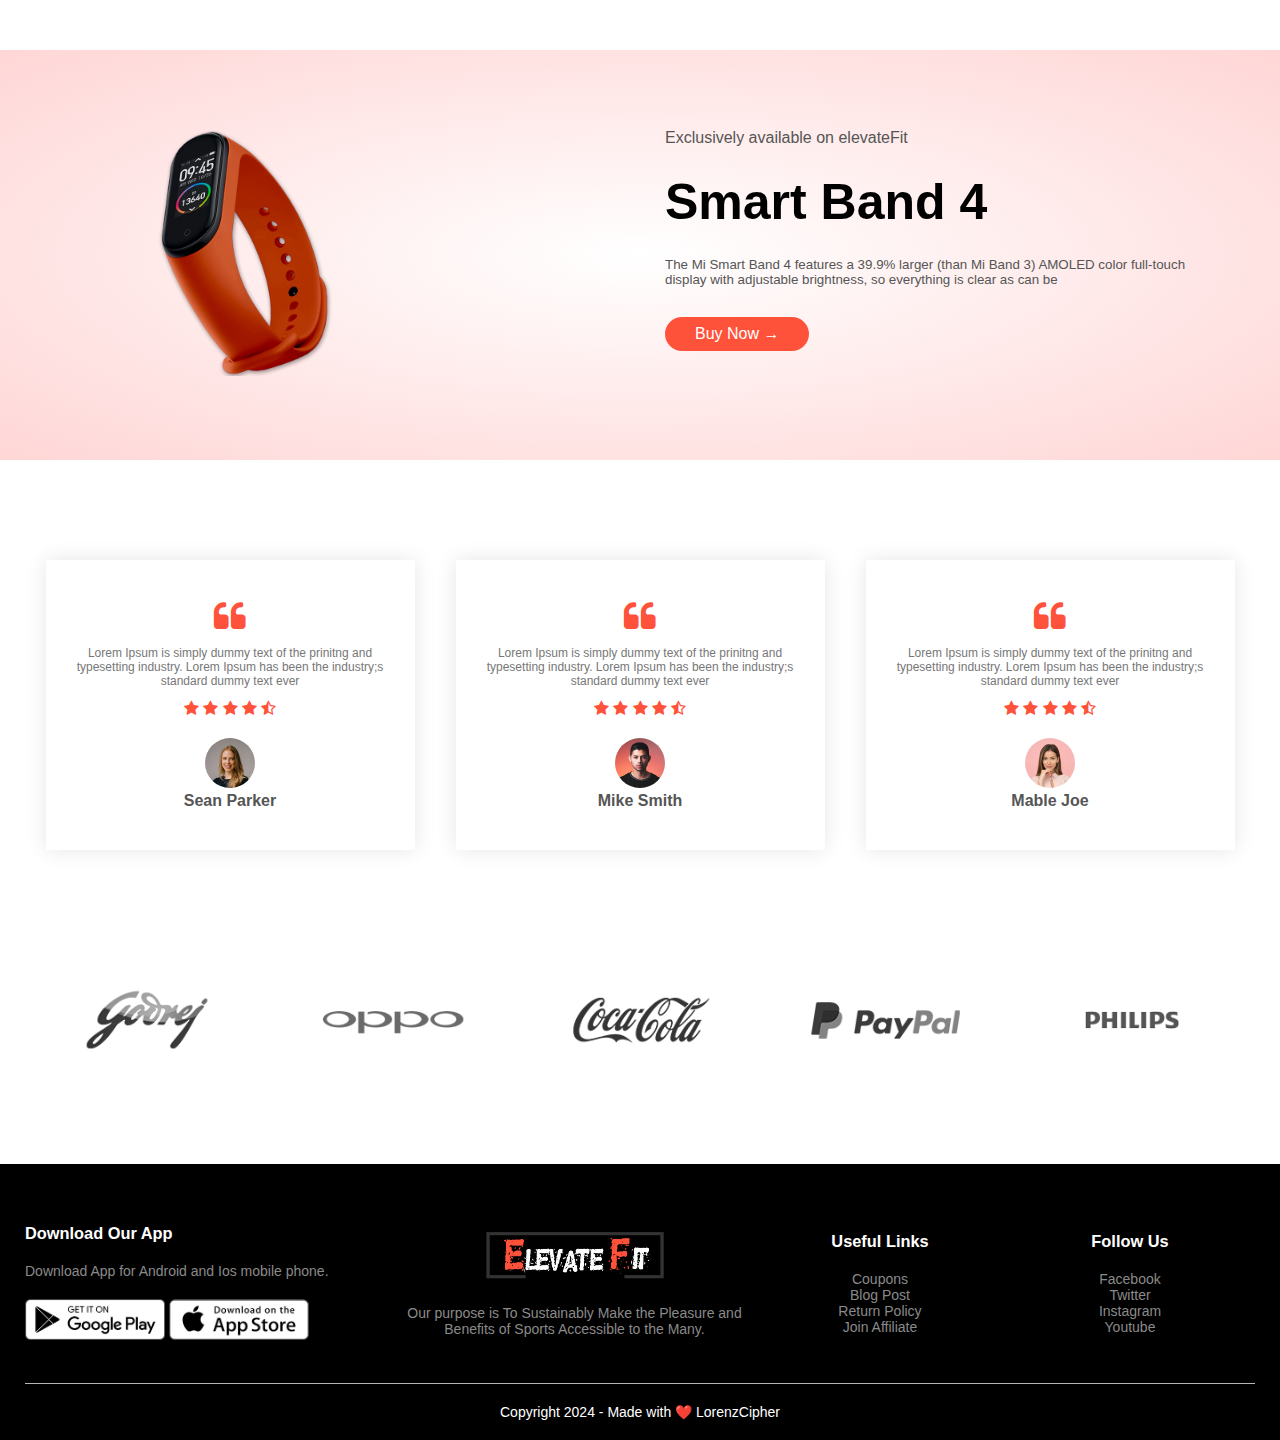
==== commit 1edb50fc: "EL-11 making the header of all pages contient le prix total" ====
--- a/index.html
+++ b/index.html
@@ -525,6 +525,7 @@
     <!-----------------JS----------------------->
     <script src="./js/panier.js"></script>
     <script src="./js/directPanier.js"></script>
+    <script src="./js/Products.js"></script>
 
 </body>
 
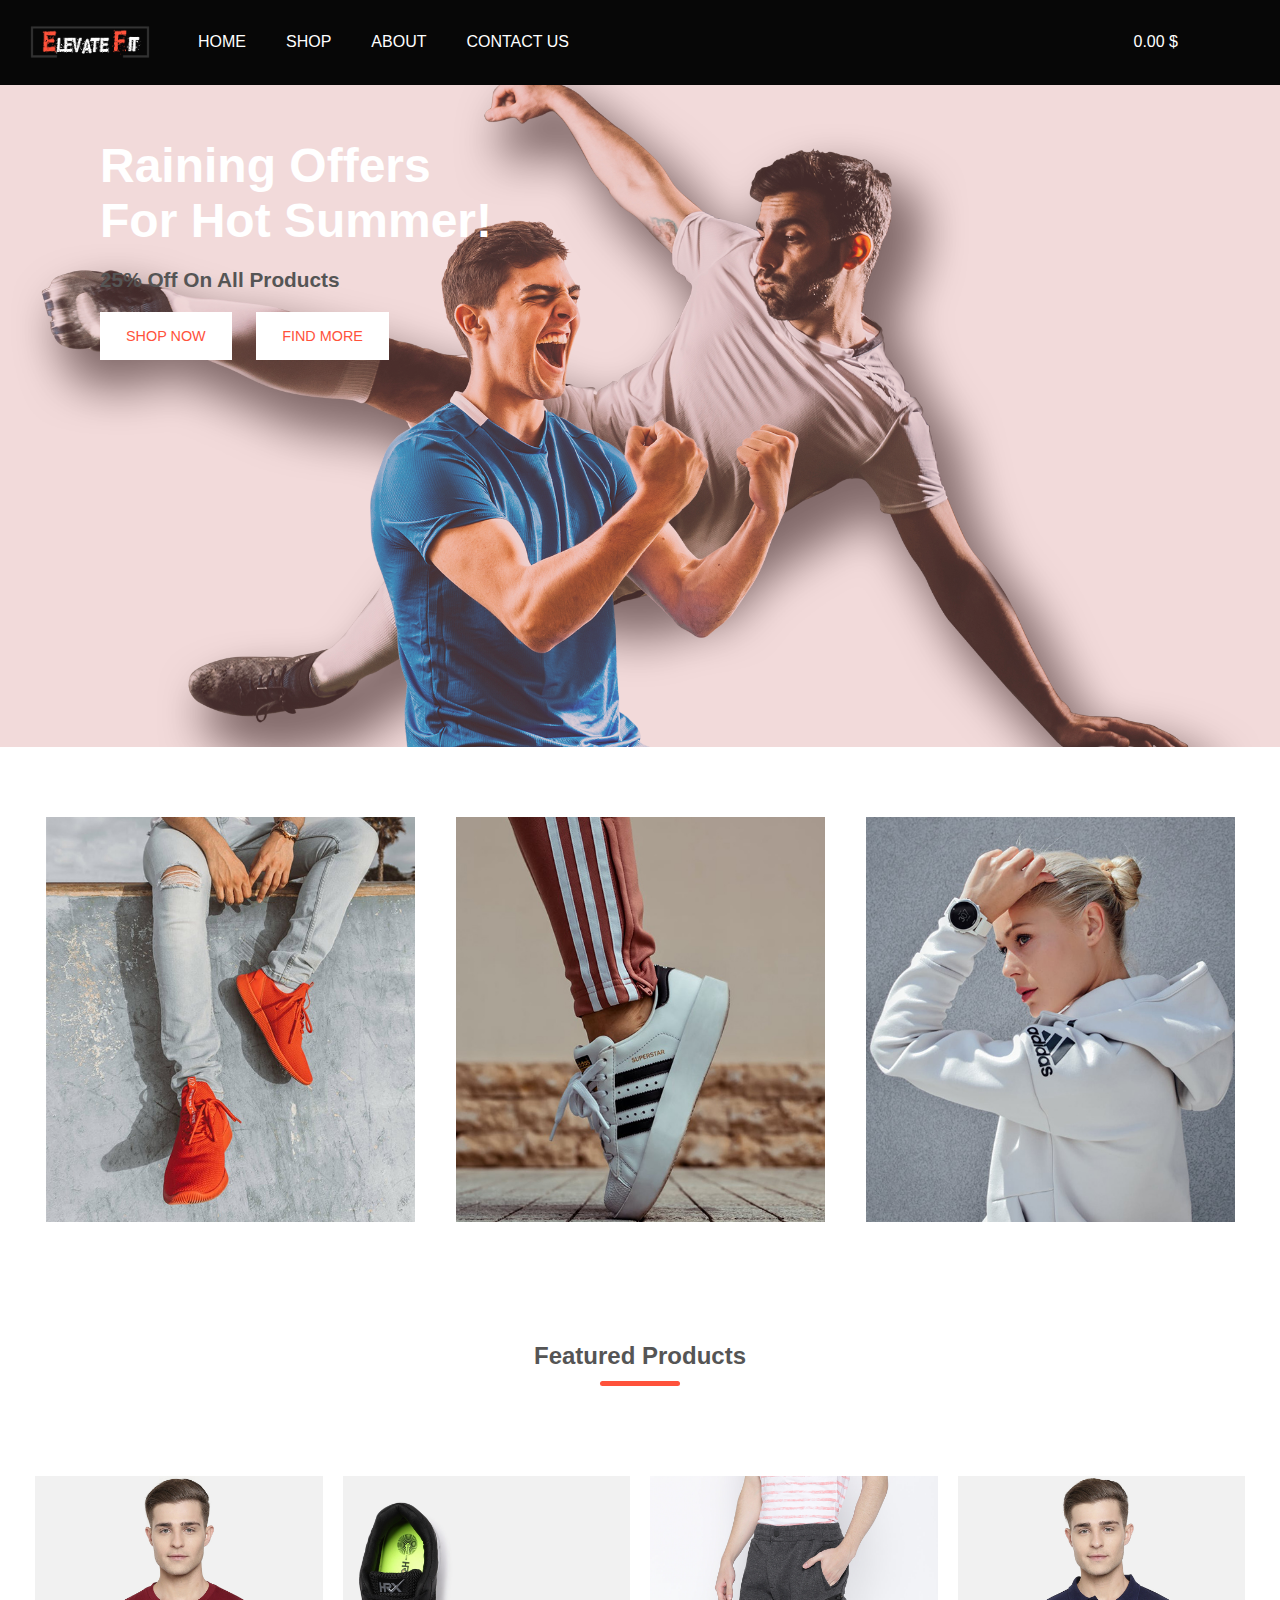
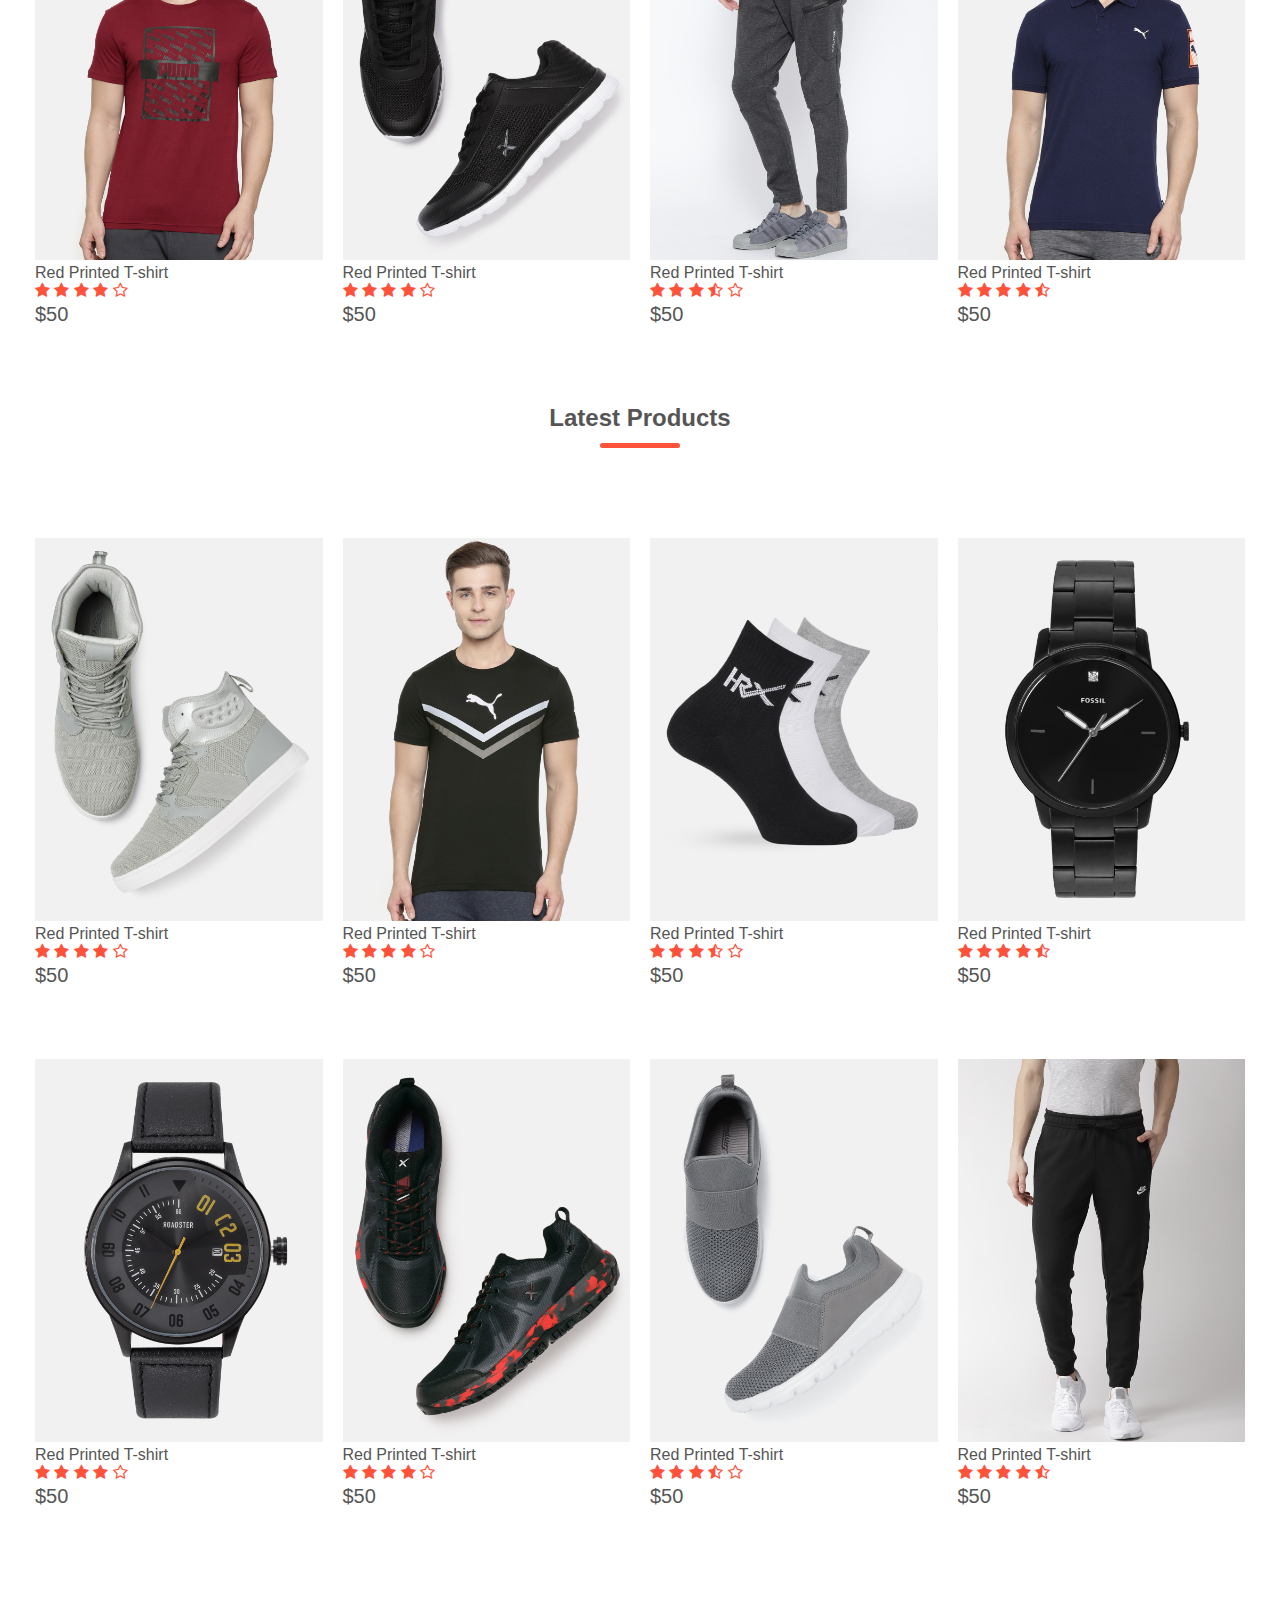
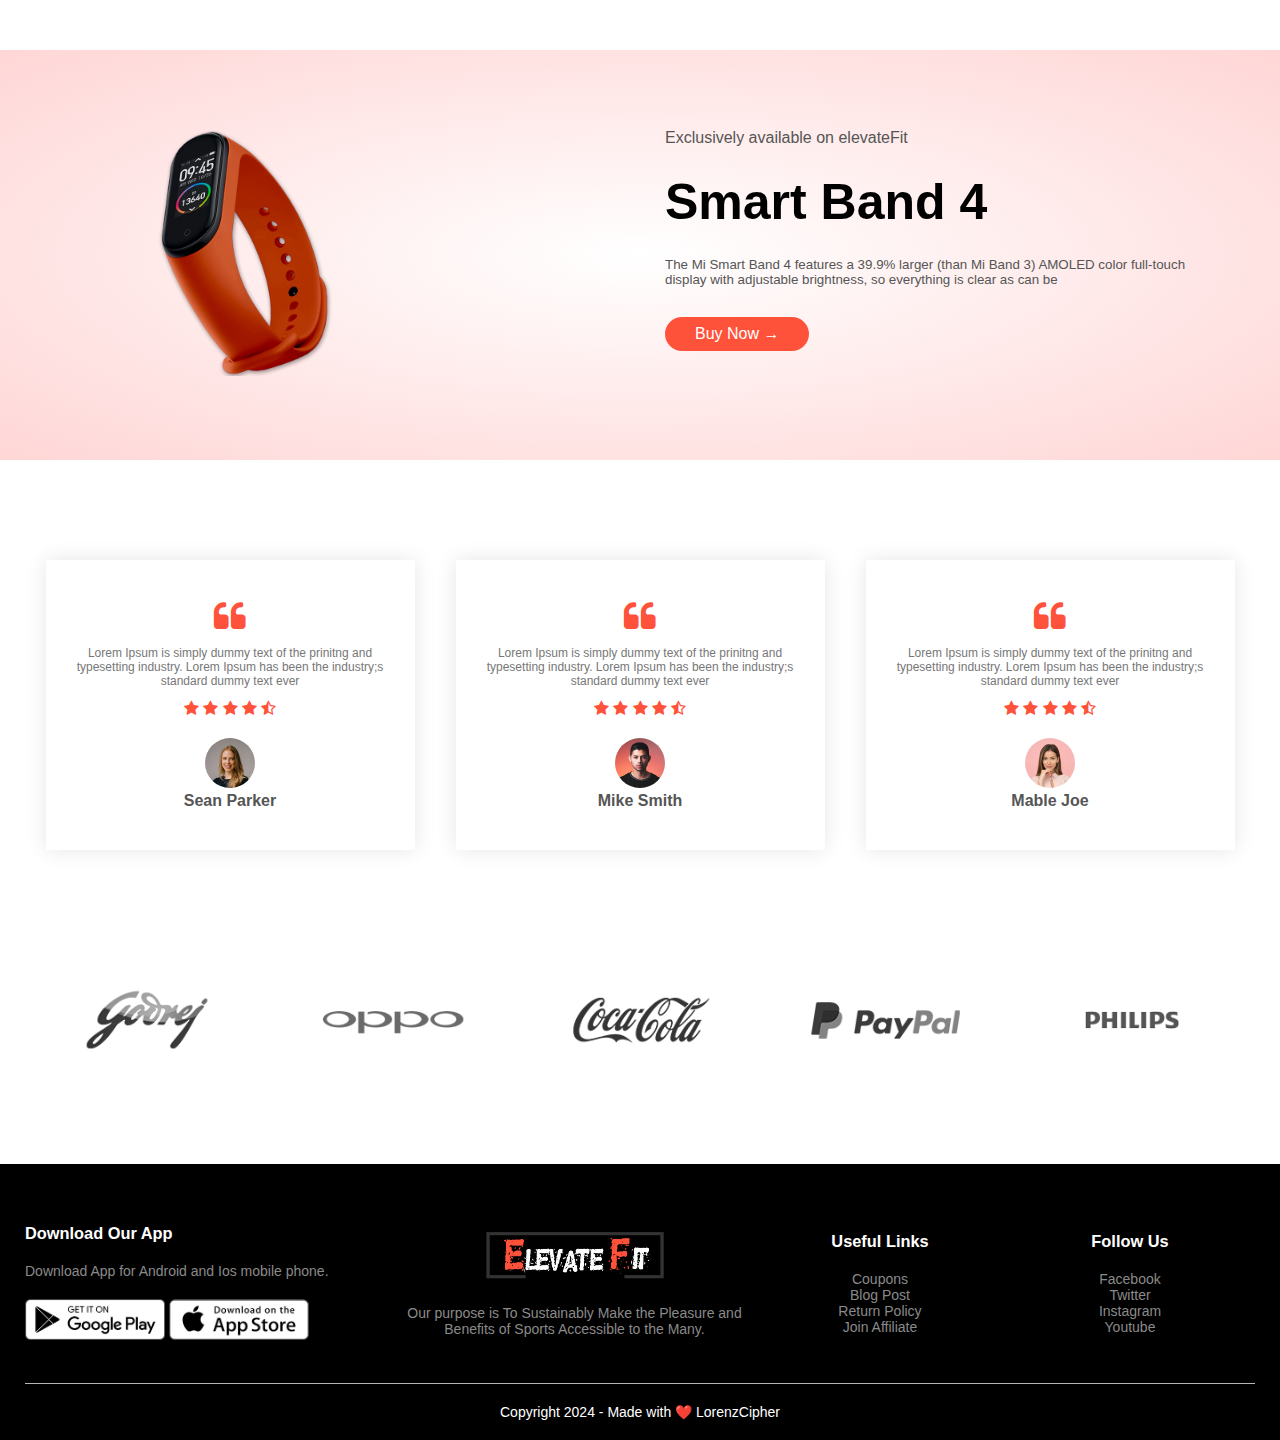
==== commit 807ab6b7: "some changes" ====
--- a/index.html
+++ b/index.html
@@ -32,27 +32,54 @@
     <!--making header-->
     <header>
 
-        <nav id="nav">
-
-            <img src="images/logo-white.png" class="logo">
-
-            <ul class="menu-bar-side">
-                <li><a href="index.html" style=" all: unset;">Home</a></li>
-                <li><a href="Products.html" style=" all: unset;">Shope</a></li>
-                <li><a href="#" style=" all: unset;">about</a></li>
-                <li><a href="#" style=" all: unset;">contact us</a></li>
+        <!-- <nav id="nav">
+            <img src="images/logo-white.png" class="logo" alt="Logo">
+            
+            <ul class="menu-bar-side" id="menuLinks">
+                <li><a href="index.html">Home</a></li>
+                <li><a href="Products.html">Shop</a></li>
+                <li><a href="#">About</a></li>
+                <li><a href="#">Contact Us</a></li>
             </ul>
-
-            <ul class="menu-bar">
-
+        
+            <ul class="menu-bar" id="menuCart">
                 <li id="price-header-home">&#36;0.00</li>
                 <li><a href="./panier.html"><i class='fas fa-shopping-cart' style="color: #ff523b;"></i></a></li>
-
             </ul>
-
-            <i class="fa fa-bars"></i>
+        
+            <i class="fa fa-bars burger-icon" onclick="toggleMenu()"></i>
         </nav>
-
+         -->
+    
+         <nav id="nav">
+            <img src="images/logo-white.png" class="logo" alt="Logo" id="logo">
+            
+            <!-- Main menu (links section) -->
+            <ul class="menu-bar-side" id="menuLinks">
+                <li><a href="index.html">Home</a></li>
+                <li><a href="Products.html">Shop</a></li>
+                <li><a href="#">About</a></li>
+                <li><a href="#">Contact Us</a></li>
+            </ul>
+        
+            <!-- Cart and price info section -->
+            <ul class="menu-bar" id="menuCart">
+                <li id="price-header-home">&#36;0.00</li>
+                <li><a href="./panier.html"><i class='fas fa-shopping-cart' style="color: #ff523b;"></i></a></li>
+            </ul>
+        
+            <!-- Burger menu icon -->
+            <i class="fa fa-bars burger-icon" onclick="toggleMenu()"></i>
+        
+            <!-- Mobile menu -->
+            <ul class="mobile-menu" id="mobileMenu">
+                <li><a href="index.html">Home</a></li>
+                <li><a href="Products.html">Shop</a></li>
+                <li><a href="#">About</a></li>
+                <li><a href="#">Contact</a></li>
+            </ul>
+        </nav>
+        
 
         <div class="content">
 
@@ -521,12 +548,11 @@
             <a href="" class="copyright">Copyright 2024 - Made with ❤️ LorenzCipher</a>
         </div>
     </div>
-
     <!-----------------JS----------------------->
     <script src="./js/panier.js"></script>
     <script src="./js/directPanier.js"></script>
     <script src="./js/Products.js"></script>
-
+    <script src="./js/script.js"></script>
 </body>
 
 </html>
--- a/css/style.css
+++ b/css/style.css
@@ -29,7 +29,8 @@
 /*for menu links*/
 a{
     text-decoration: none;
-    color:#555;
+    /* color:#555; */
+    color: white;
 }
 p{
     color:#555;
--- a/css/banner.css
+++ b/css/banner.css
@@ -259,7 +259,7 @@
       font-size: 12px;
     }
     
-    header .content .heading{
+    header .content .heading {
       font-size:2.1em;
     }
     
@@ -273,3 +273,56 @@
     
     
   }
+/* ***************************burger menu*************************** */
+
+
+/* styles.css */
+
+/* Hide the mobile menu by default */
+.mobile-menu {
+  display: none; /* Hidden by default */
+  flex-direction: column; /* Stack items vertically */
+  padding: 0; /* Reset padding */
+  list-style-type: none; /* Remove bullet points */
+}
+
+/* Show mobile menu when toggled */
+.mobile-menu.show {
+   /* Show menu when toggled */
+  .logo{
+    display:none;
+  }
+  display: flex;
+}
+
+/* Show mobile menu on small screens */
+@media (max-width: 768px) {
+  .menu-bar-side {
+      display: none;
+  }
+
+  .burger-icon {
+      display: block; /* Show burger icon */
+      cursor: pointer;
+  }
+
+}
+
+/* Styles for the burger icon */
+.burger-icon {
+  display: none; /* Hidden by default */
+  font-size: 20px; /* Adjust size as needed */
+}
+
+/* Show burger icon on smaller screens */
+@media (max-width: 768px) {
+  .burger-icon {
+      display: block; /* Show burger icon */
+  }
+}
+
+
+
+
+
+
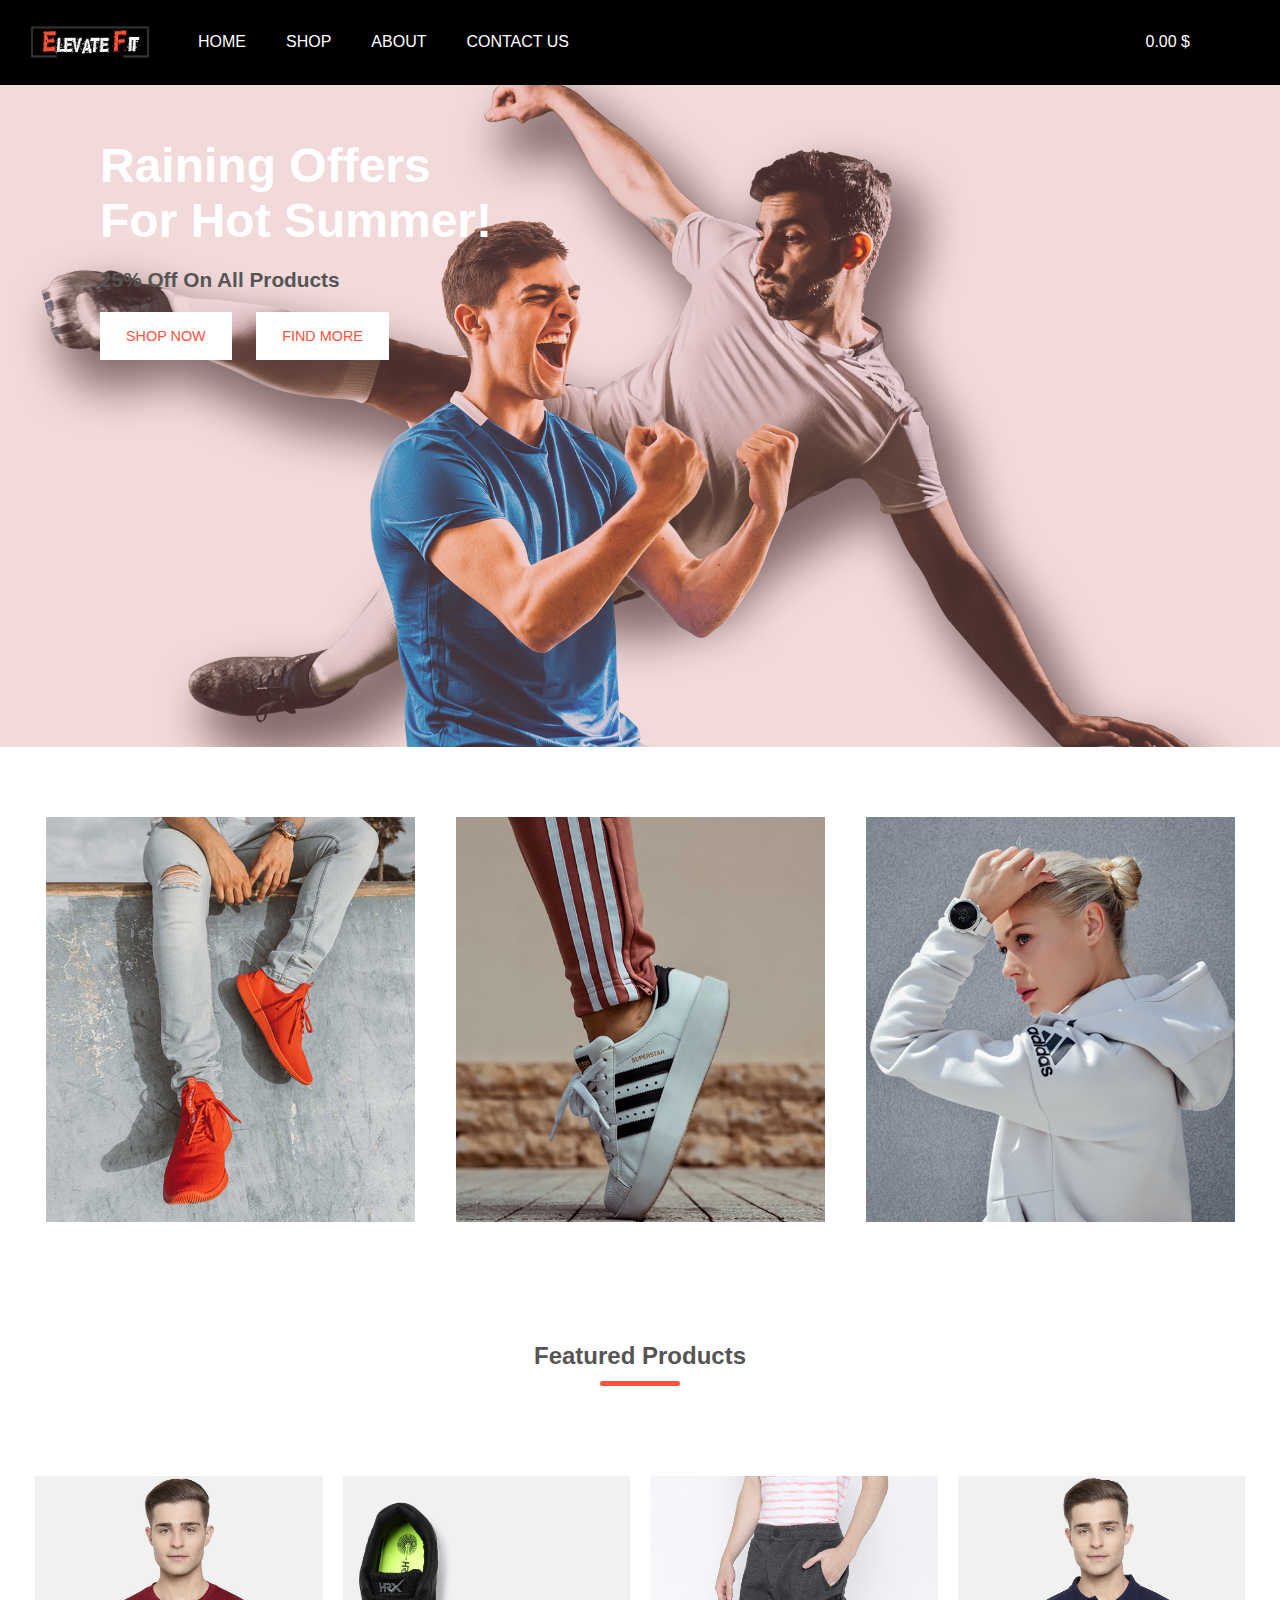
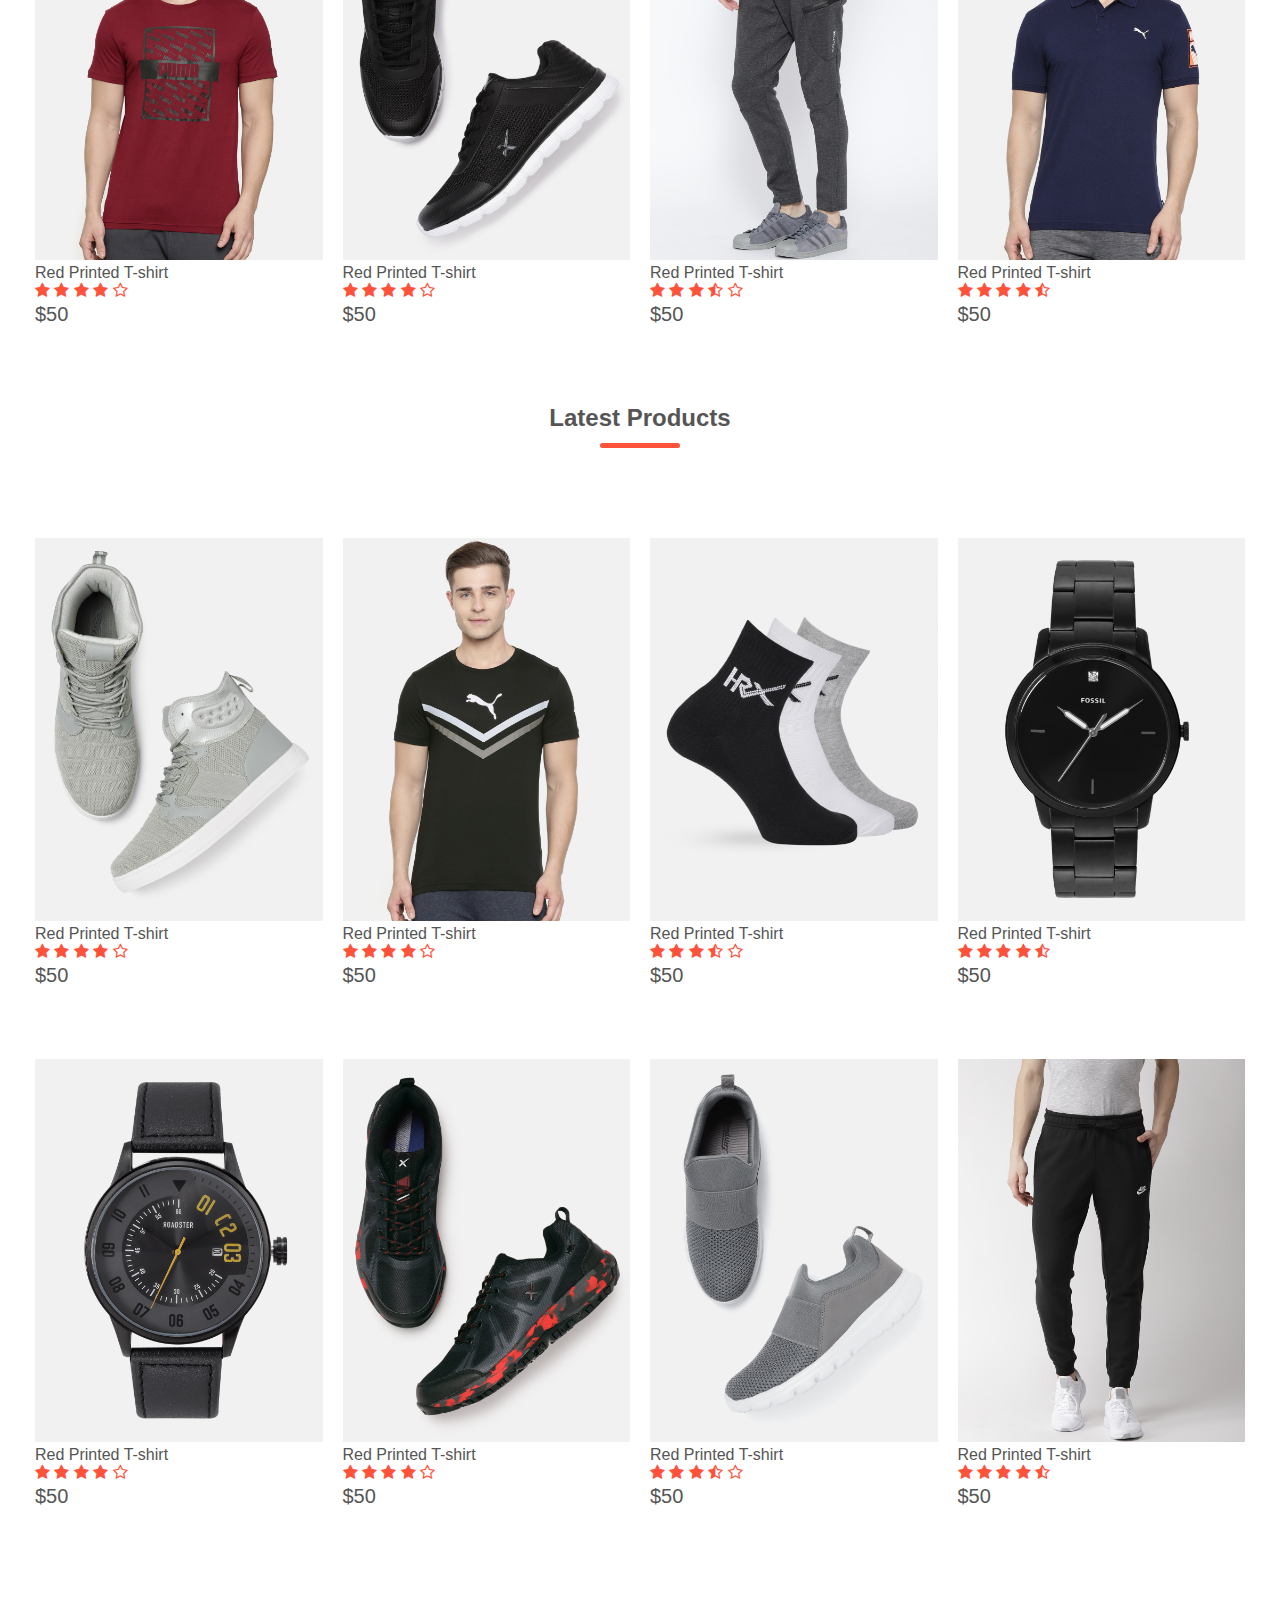
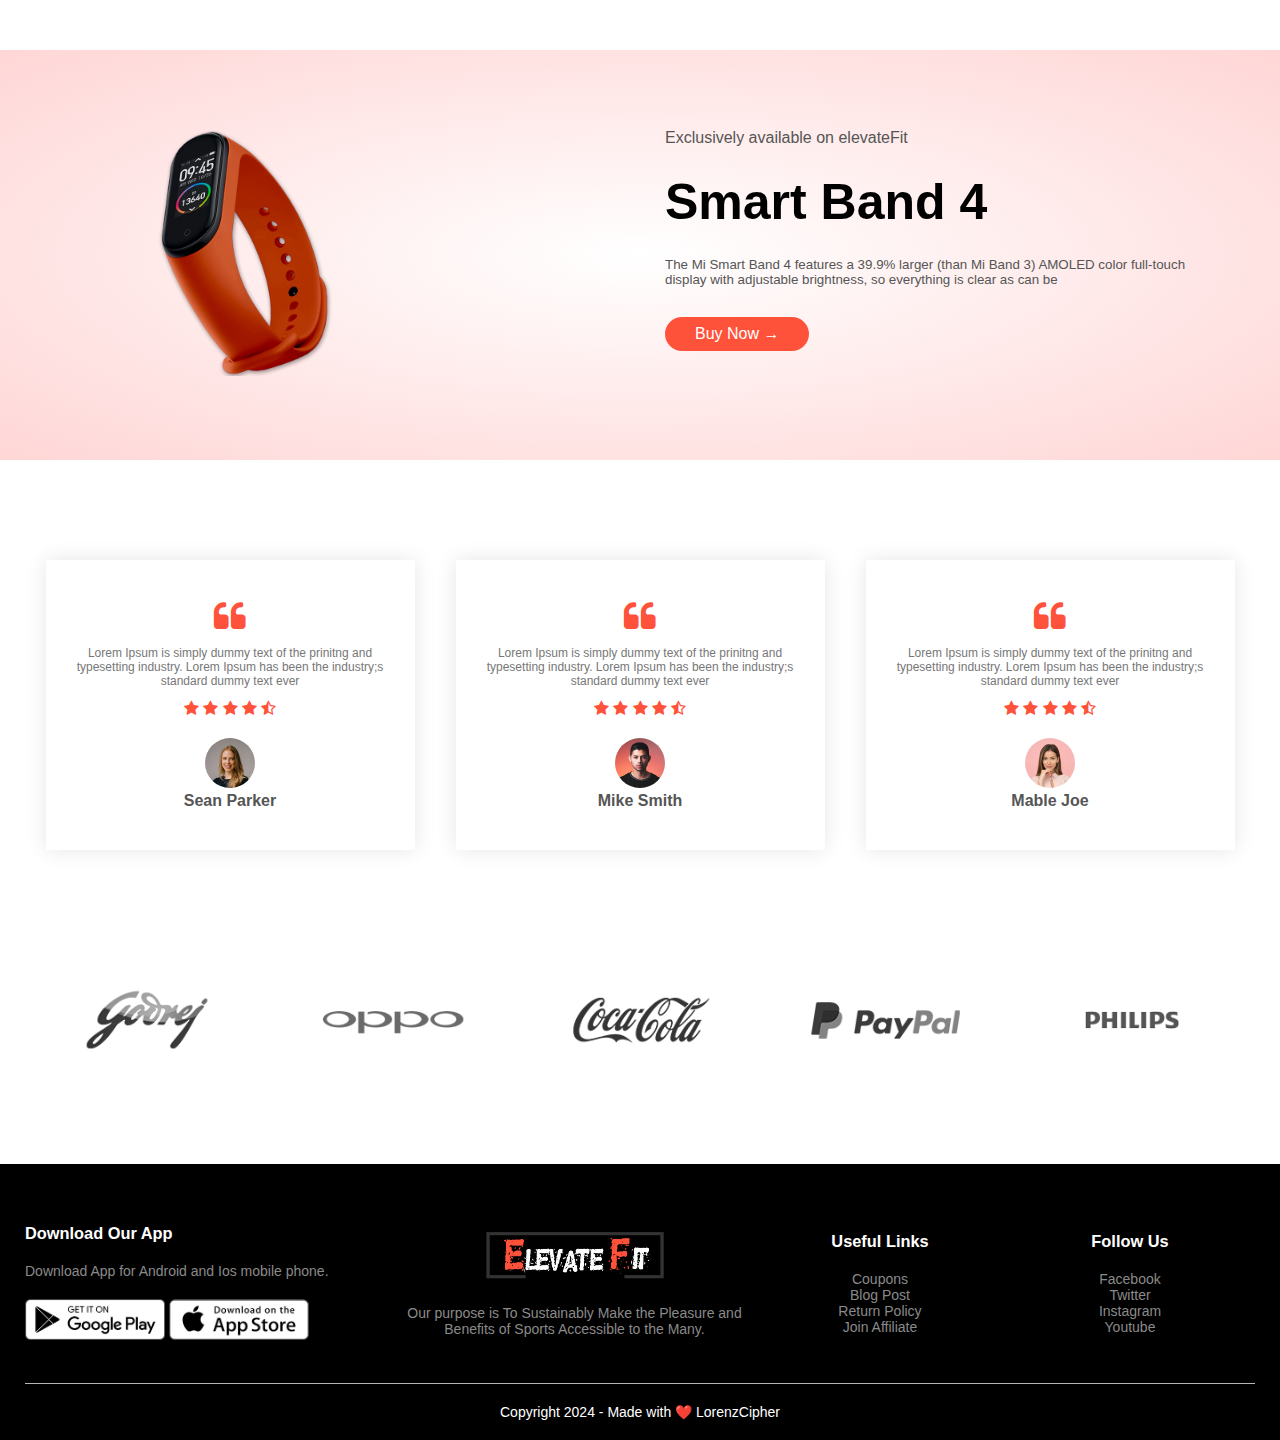
==== commit 04eff340: "EL-13 making the header responsive on the mobile" ====
--- a/index.html
+++ b/index.html
@@ -51,8 +51,8 @@
         </nav>
          -->
     
-         <nav id="nav">
-            <img src="images/logo-white.png" class="logo" alt="Logo" id="logo">
+         <nav class="nav">
+            <img src="images/logo-white.png" class="logo" alt="Logo" id="logo" >
             
             <!-- Main menu (links section) -->
             <ul class="menu-bar-side" id="menuLinks">
@@ -65,22 +65,21 @@
             <!-- Cart and price info section -->
             <ul class="menu-bar" id="menuCart">
                 <li id="price-header-home">&#36;0.00</li>
-                <li><a href="./panier.html"><i class='fas fa-shopping-cart' style="color: #ff523b;"></i></a></li>
+                <li><a href="./panier.html"><i class='fas fa-shopping-cart burger-icon' style="color: #ff523b;"></i></a></li>
             </ul>
         
             <!-- Burger menu icon -->
             <i class="fa fa-bars burger-icon" onclick="toggleMenu()"></i>
         
-            <!-- Mobile menu -->
-            <ul class="mobile-menu" id="mobileMenu">
+        </nav>
+        <nav class="mobile-nav">
+            <ul class="mobile-menu mobileMenu" >   <!--id="mobileMenu"-->
                 <li><a href="index.html">Home</a></li>
                 <li><a href="Products.html">Shop</a></li>
                 <li><a href="#">About</a></li>
                 <li><a href="#">Contact</a></li>
             </ul>
         </nav>
-        
-
         <div class="content">
 
             <h2 class="heading">
--- a/css/banner.css
+++ b/css/banner.css
@@ -46,27 +46,64 @@
   }
   
   
-  header nav{
-    background:rgb(0 0 0 / 30%);
+  header .nav{
+    /* background:rgb(0 0 0 / 30%); */
+    background-color: black !important;
     color:var(--white);
     display:flex;
     position:relative;
     padding:25px 30px;
   }
-  #nav {
+.nav{
+    /* background:rgb(0 0 0 / 30%); */
+    background-color: black !important;
+    color:var(--white);
+    display:flex;
+    position:relative;
+    padding:25px 30px;
+  }
+  header .mobile-nav{
+    /* background:rgb(0 0 0 / 30%); */
+    background-color: black !important;
+    color:var(--white);
+    display:flex;
+    position:relative;
+    justify-content: center;
+    z-index: 100;
+  }
+  .mobile-nav{
+    /* background:rgb(0 0 0 / 30%); */
+    background-color: black !important;
+    color:var(--white);
+    display:flex;
+    position:relative;
+    justify-content: center;
+    z-index: 100;
+  }
+
+  .nav {
     position: sticky;
     top: 0;
     overflow: hidden;
     z-index: 122;
     background-color: rgb(7, 7, 7);
+    /* border-bottom: #ff523b 2px solid; */
   }
   
   header nav .fa-bars,
   header nav .fa-remove{
     display:none;
   }
+  nav .fa-bars,
+  nav .fa-remove{
+    display:none;
+  }
   
   header nav img{
+    margin-right: 3em;
+    width:120px;
+  }
+  nav img{
     margin-right: 3em;
     width:120px;
   }
@@ -79,22 +116,48 @@
     height:100%;
     text-transform:uppercase;
   }
+  nav ul{
+    display:flex;
+    justify-content:center;
+    align-items:center;
+    gap:20px;
+    height:100%;
+    text-transform:uppercase;
+  }
   
   header nav ul li{
     cursor:pointer;
   }
+  nav ul li{
+    cursor:pointer;
+  }
+
   
   header nav ul li:hover{
     color:#ff523b;
   }
+  nav ul li:hover{
+    color:#ff523b;
+  }
+
   
   
   header nav ul:nth-child(2){
     height:auto;
   }
+  nav ul:nth-child(2){
+    height:auto;
+  }
+
   
   
   header nav ul:nth-child(3){
+    position:absolute;
+    top:0%;
+    right:30px;
+    font-weight:100;
+  }
+  nav ul:nth-child(3){
     position:absolute;
     top:0%;
     right:30px;
@@ -111,6 +174,15 @@
     color:#fff;
     width:400px;
   }
+  .content{
+    position:absolute;
+    top: 28%;
+    left:100px;
+    transform:translate(0,-50%);
+    text-transform:capitalize;
+    color:#fff;
+    width:400px;
+  }
   
   
   header .content  .heading{
@@ -118,9 +190,19 @@
     margin-top: 80px;
 
   }
+  .content  .heading{
+    font-size:3em;
+    margin-top: 80px;
+
+  }
   
   
   header .content h4{
+    margin-top:20px;
+    font-weight:600;
+    font-size:1.3em;
+  }
+  .content h4{
     margin-top:20px;
     font-weight:600;
     font-size:1.3em;
@@ -140,12 +222,30 @@
     cursor:pointer;
     transition:all .5s;
   }
+  .content button{
+    border:1px solid var(--white);
+    outline:none;
+    padding:15px 25px;
+    margin-top:20px;
+    margin-right:20px;
+    text-transform:uppercase;
+    font-size:.90em;
+    background:none;
+    color:var(--white);
+    font-weight:100;
+    cursor:pointer;
+    transition:all .5s;
+  }
   
   
   header .content .shopNow{
     background:var(--white);
     color:var(--orange);
   }
+  .content .shopNow{
+    background:var(--white);
+    color:var(--orange);
+  }
   .shopLink:hover{
     color:var(--white);
   }
@@ -154,6 +254,11 @@
   }
   
   header .content .shopNow:hover{
+    background:var(--orange);
+    color:var(--white);
+    /* border:1px solid #b8b8b8; */
+  }
+  .content .shopNow:hover{
     background:var(--orange);
     color:var(--white);
     /* border:1px solid #b8b8b8; */
@@ -163,7 +268,15 @@
     background:var(--white);
     color:black;
   } 
+  .content .findMore{
+    background:var(--white);
+    color:black;
+  } 
   header .content .findMore:hover{
+    background:var(--orange);
+    color:white;
+  }
+  .content .findMore:hover{
     background:var(--orange);
     color:white;
   }
@@ -194,6 +307,19 @@
       left:-162px;
       top:92px;
     }
+    nav ul:nth-child(2){
+      background:rgba(0, 52, 82,.15);
+      color:var(--white);
+      display:block;
+      Width:auto;
+      height:auto;
+      text-align:left;
+      padding:30px 30px;
+      transition:all .5s;
+      position:absolute;
+      left:-162px;
+      top:92px;
+    }
     
     header nav ul:nth-child(2):after{
       content:"\27A7";
@@ -203,8 +329,19 @@
       font-size:2em;
       cursor:pointer;
     }
+    nav ul:nth-child(2):after{
+      content:"\27A7";
+      position:absolute;
+      top:10px;
+      right:-15px;
+      font-size:2em;
+      cursor:pointer;
+    }
     
     header nav ul:nth-child(2):after:hover{
+      color: #ff523b;
+    }
+    nav ul:nth-child(2):after:hover{
       color: #ff523b;
     }
     
@@ -220,17 +357,38 @@
       text-align:center;
       transition:all .5s;
     }
+    nav ul:nth-child(3){
+      background:rgba(0, 52, 82,.15);
+      color:var(--white);
+      display:block;
+      right:0;
+      top:92px;
+      Width:200px;
+      height:0px;
+      overflow:hidden;
+      text-align:center;
+      transition:all .5s;
+    }
     
     
     header nav ul:nth-child(3) li{
       margin:5px 0;
     }
+    nav ul:nth-child(3) li{
+      margin:5px 0;
+    }
     
     header nav ul:nth-child(3) li:nth-child(1){
       margin-top:30px;
     }
+    nav ul:nth-child(3) li:nth-child(1){
+      margin-top:30px;
+    }
     
     header nav ul:nth-child(3) li:nth-child(5){
+      margin-bottom:30px;
+    }
+    nav ul:nth-child(3) li:nth-child(5){
       margin-bottom:30px;
     }
     
@@ -244,6 +402,16 @@
       font-size:2em;
       cursor:pointer;
     }
+    nav .fa-bars,
+    nav .fa-remove{
+      display:block;
+      position:absolute;
+      right:50px;
+      top:50%;
+      transform:translate(0,-50%);
+      font-size:2em;
+      cursor:pointer;
+    }
     
     header nav .fa-bars:hover,
     header nav .fa-remove:hover{
@@ -278,12 +446,12 @@
 
 /* styles.css */
 
-/* Hide the mobile menu by default */
+
 .mobile-menu {
   display: none; /* Hidden by default */
   flex-direction: column; /* Stack items vertically */
   padding: 0; /* Reset padding */
-  list-style-type: none; /* Remove bullet points */
+  list-style-type: none;
 }
 
 /* Show mobile menu when toggled */
@@ -294,15 +462,23 @@
   }
   display: flex;
 }
-
+.mobile-nav{
+  background-color: black;
+  color: white;
+}
 /* Show mobile menu on small screens */
+@media (min-width: 768px) {
+  .mobile-nav {
+      display: none;
+  }
+}
 @media (max-width: 768px) {
   .menu-bar-side {
       display: none;
   }
 
   .burger-icon {
-      display: block; /* Show burger icon */
+      display: block;
       cursor: pointer;
   }
 
@@ -320,9 +496,25 @@
       display: block; /* Show burger icon */
   }
 }
-
-
-
-
-
-
+/* *************************************** */
+
+.mobile-nav {
+  display: none; /* Hidden by default */
+}
+
+/* Show .mobile-nav on mobile screens (768px or smaller) */
+@media (max-width: 768px) {
+  .mobile-nav {
+      display: block; /* Show on mobile */
+  }
+
+  /* Hide the regular nav if present */
+  .desktop-nav {
+      display: none; /* Ensure desktop navigation is hidden */
+  }
+}
+
+
+
+
+
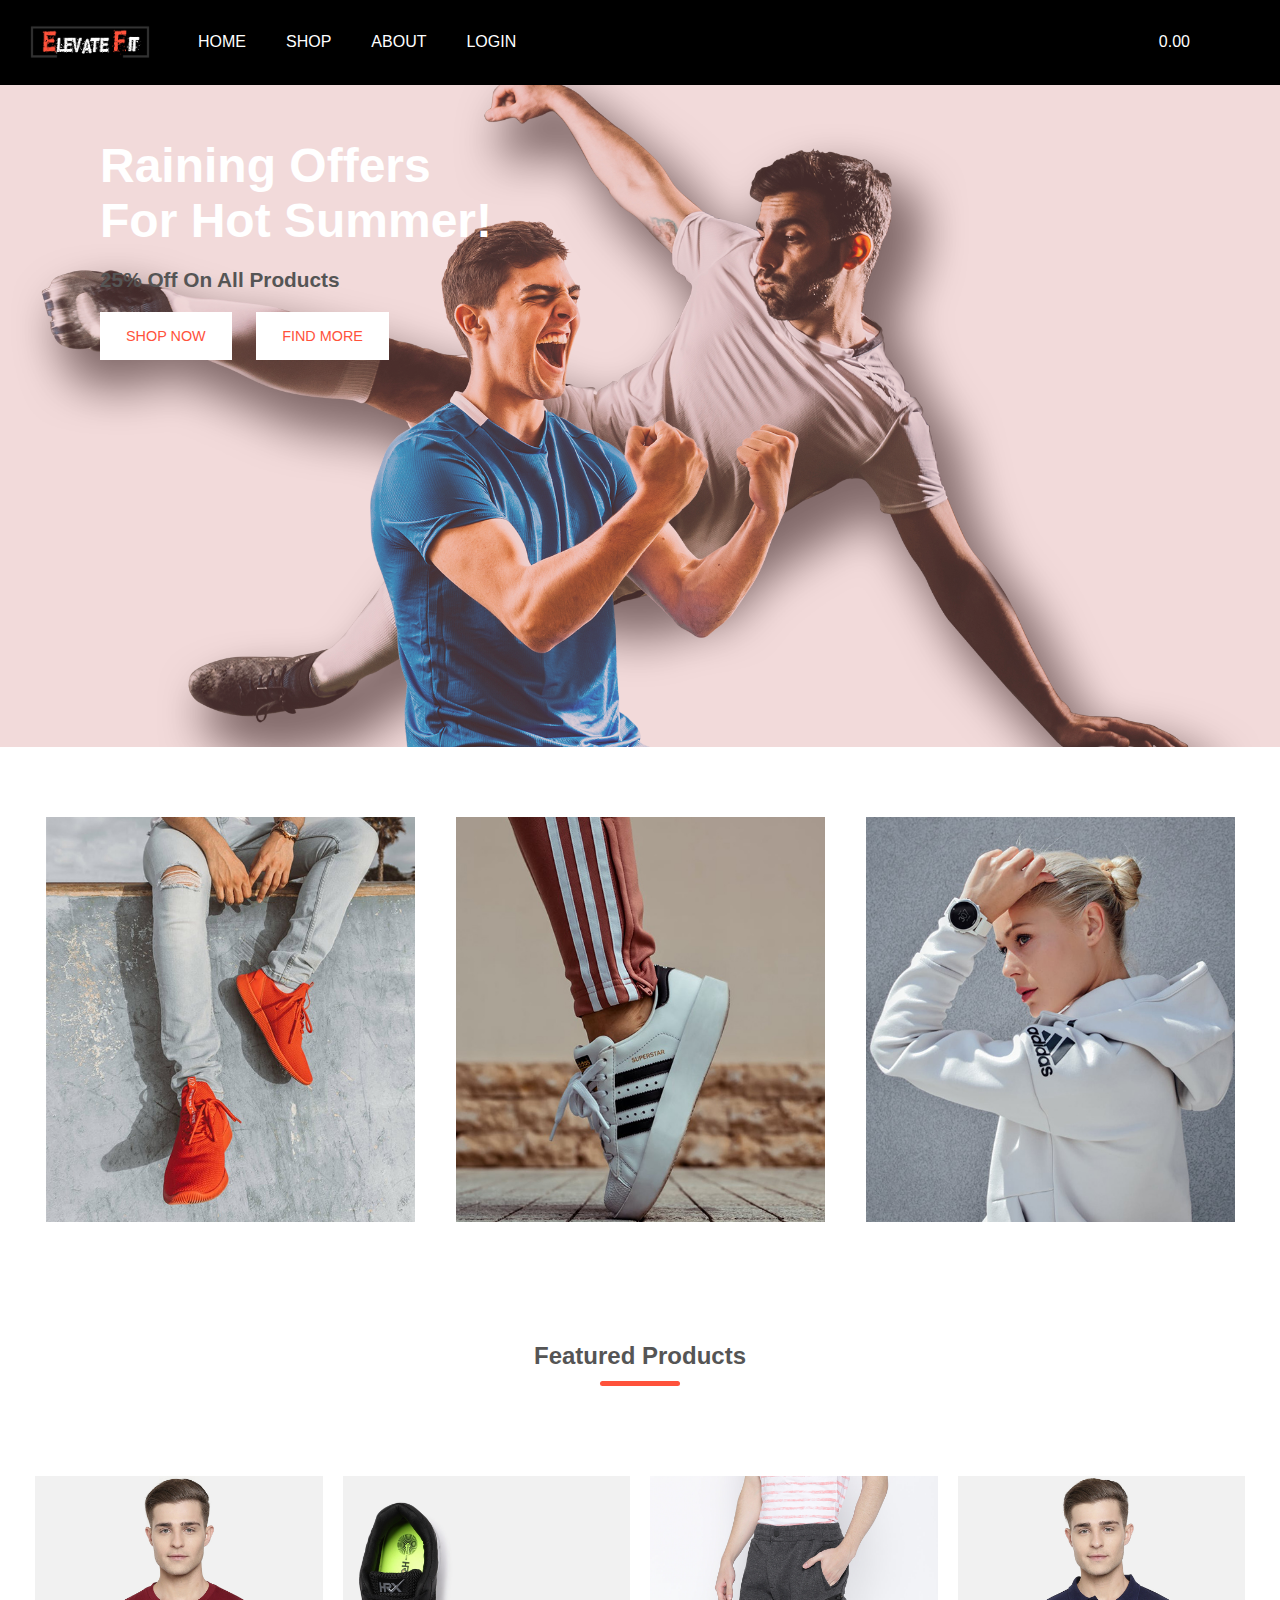
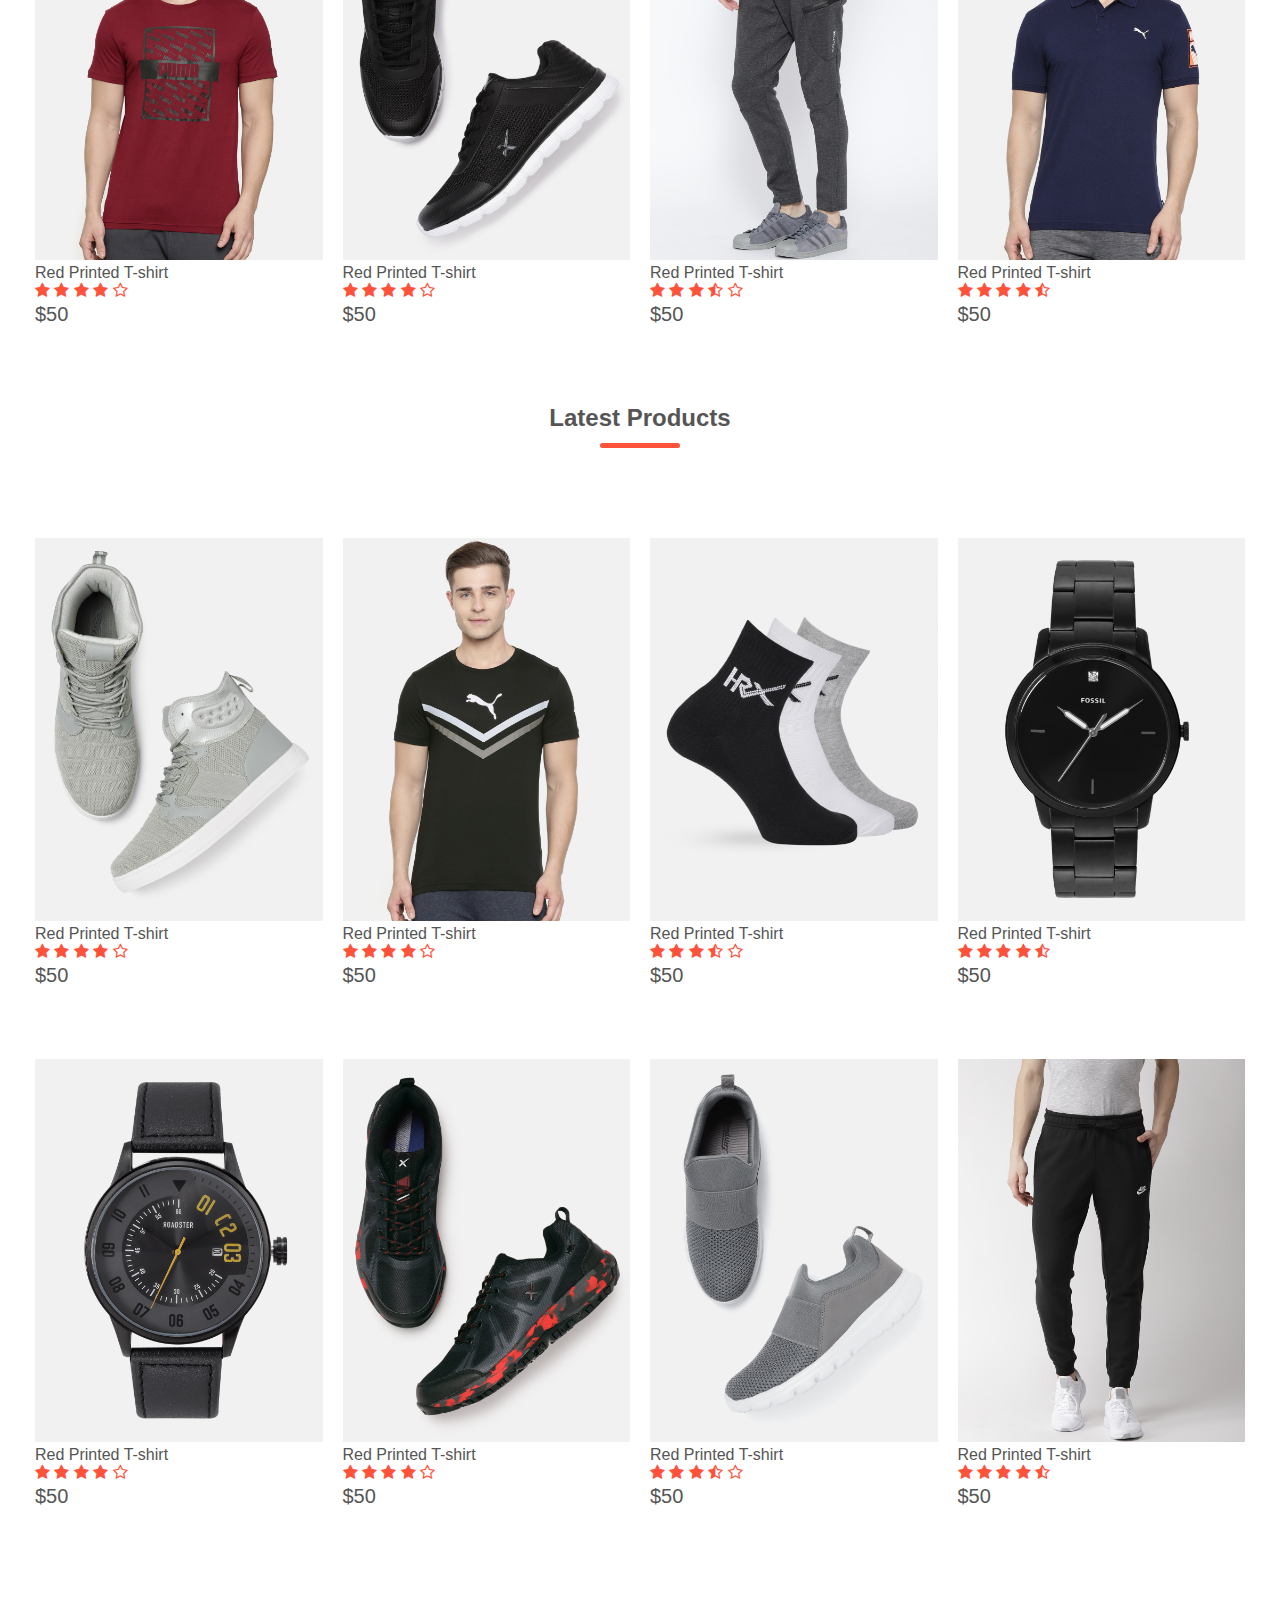
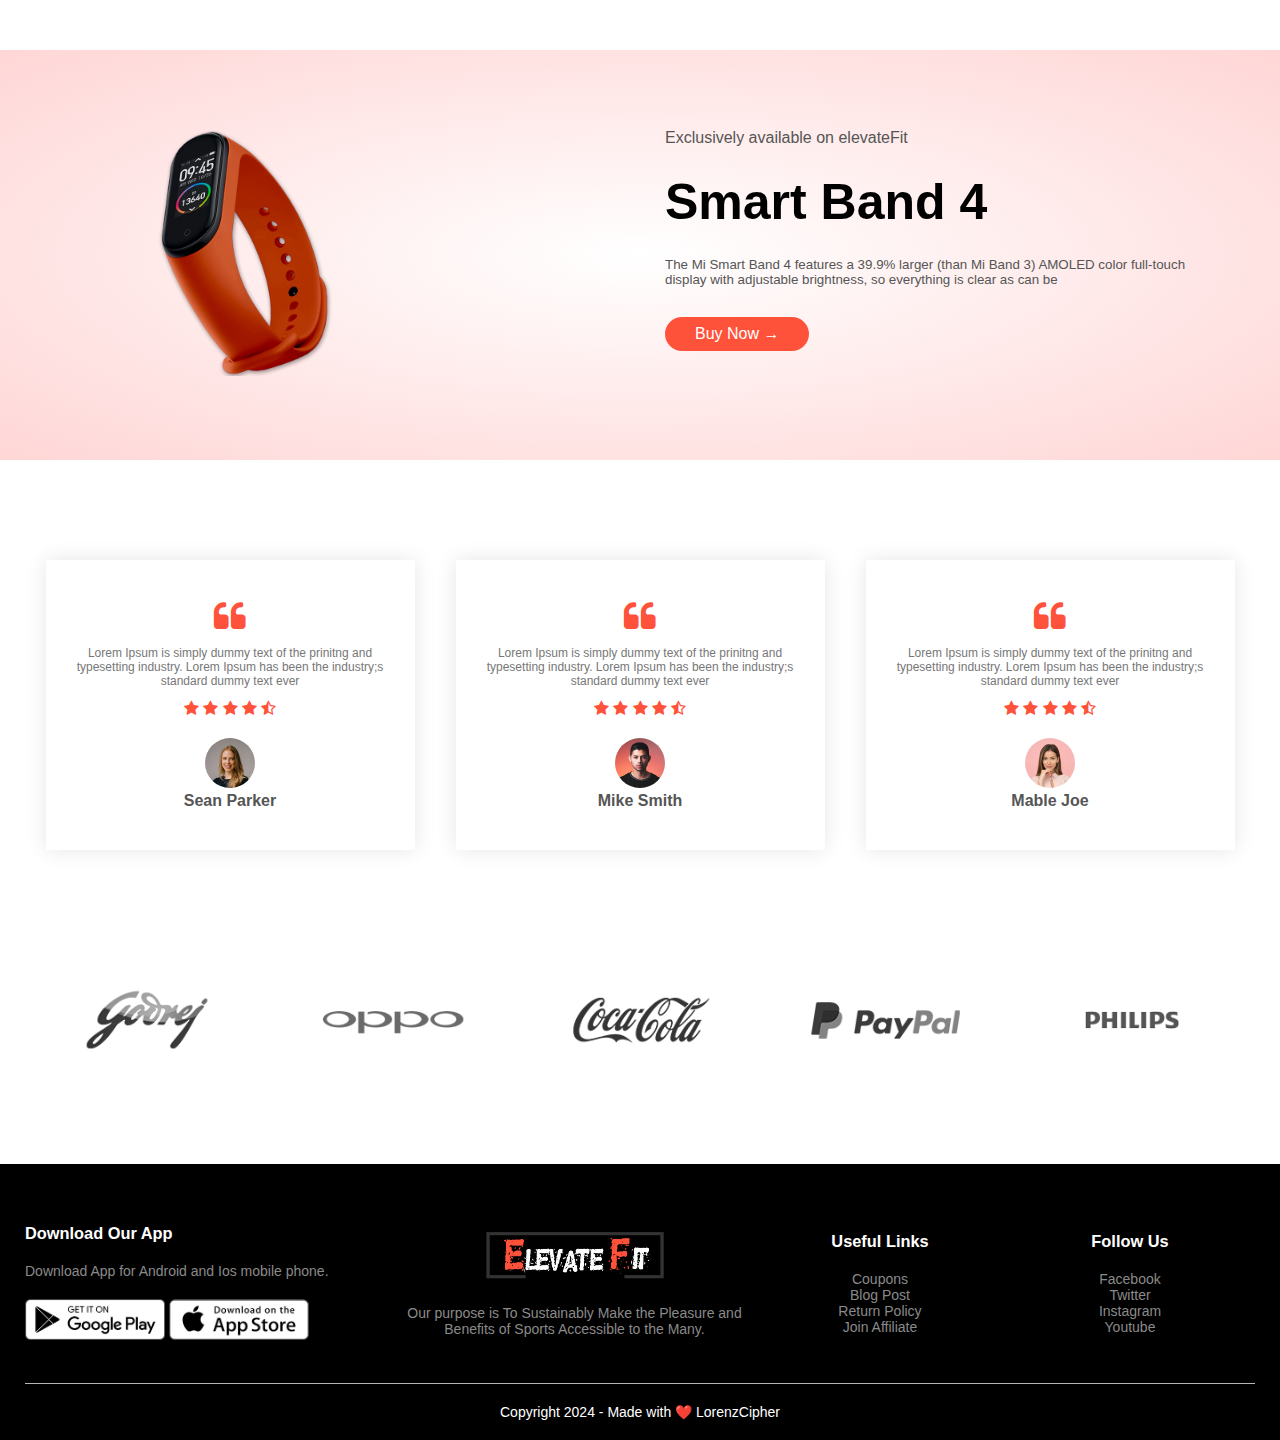
==== commit d0567726: "EL-15 Creation of login logout page" ====
--- a/index.html
+++ b/index.html
@@ -59,7 +59,7 @@
                 <li><a href="index.html">Home</a></li>
                 <li><a href="Products.html">Shop</a></li>
                 <li><a href="#">About</a></li>
-                <li><a href="#">Contact Us</a></li>
+                <li><a href="./login.html">Login</a></li>
             </ul>
         
             <!-- Cart and price info section -->
@@ -77,7 +77,7 @@
                 <li><a href="index.html">Home</a></li>
                 <li><a href="Products.html">Shop</a></li>
                 <li><a href="#">About</a></li>
-                <li><a href="#">Contact</a></li>
+                <li><a href="./login.html">Login</a></li>
             </ul>
         </nav>
         <div class="content">
@@ -552,6 +552,13 @@
     <script src="./js/directPanier.js"></script>
     <script src="./js/Products.js"></script>
     <script src="./js/script.js"></script>
+    <script>
+        document.addEventListener("DOMContentLoaded", function() {
+                const totalPrice = localStorage.getItem("totalPrice") || "0.00";
+                document.getElementById("price-header-home");
+                document.getElementById("price-header-home").textContent = totalPrice;
+            });
+    </script>
 </body>
 
 </html>
--- a/css/style.css
+++ b/css/style.css
@@ -583,6 +583,33 @@
     gap: 20px; /* Optional: adjusts the spacing between items */
 }
 
+@media (min-width: 0px) and (max-width: 589px) {
+    .product-container-grid {
+        max-width: 100%;
+        margin: auto;
+        padding-left: 25px;
+        padding-right: 25px;
+        display: grid;
+        grid-template-columns: repeat(1, 1fr);
+        grid-auto-flow: dense;
+        gap: 20px;
+    }   
+}
+
+@media (min-width: 590px) and (max-width: 780px) {
+    .product-container-grid {
+        max-width: 100%;
+        margin: auto;
+        padding-left: 25px;
+        padding-right: 25px;
+        display: grid;
+        grid-template-columns: repeat(2, 1fr);
+        grid-auto-flow: dense;
+        gap: 20px;
+    }   
+}
+
+
 /* make the product cart showing a button on the hover */
 
 .product-card {
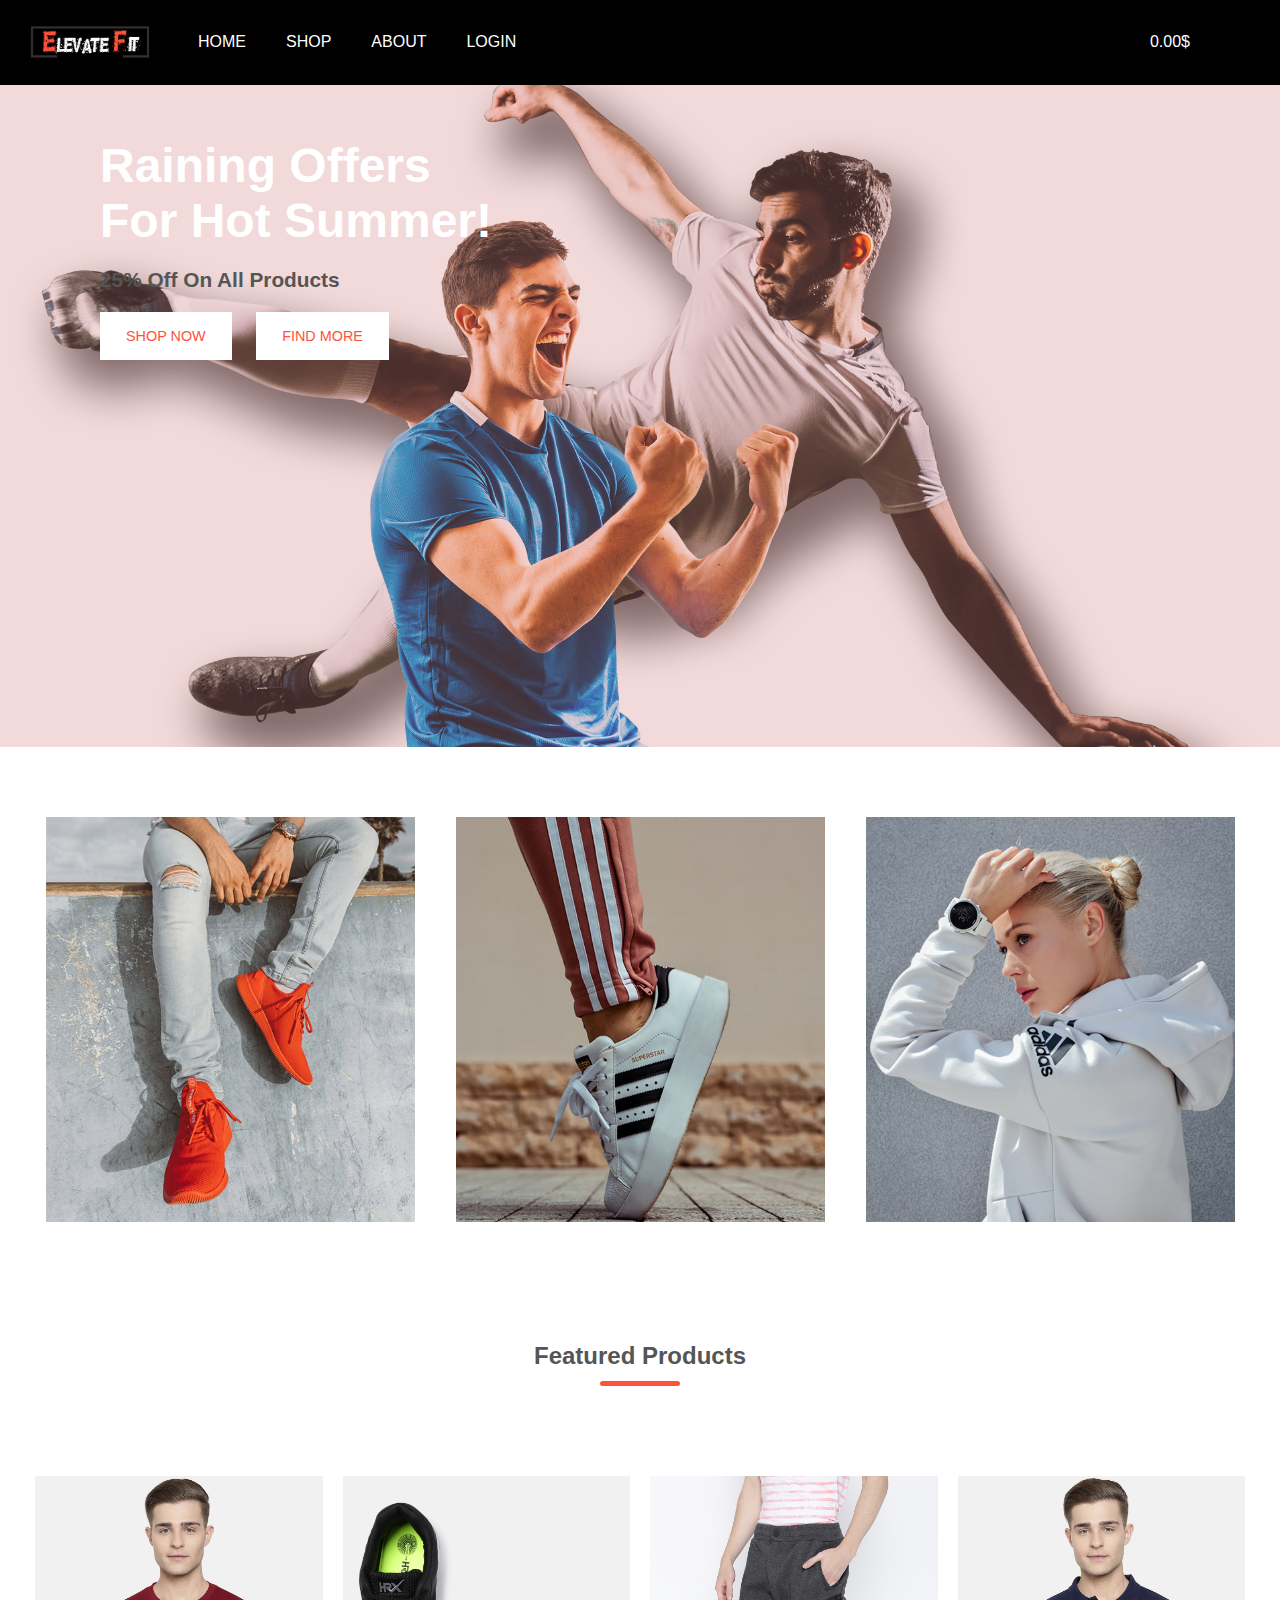
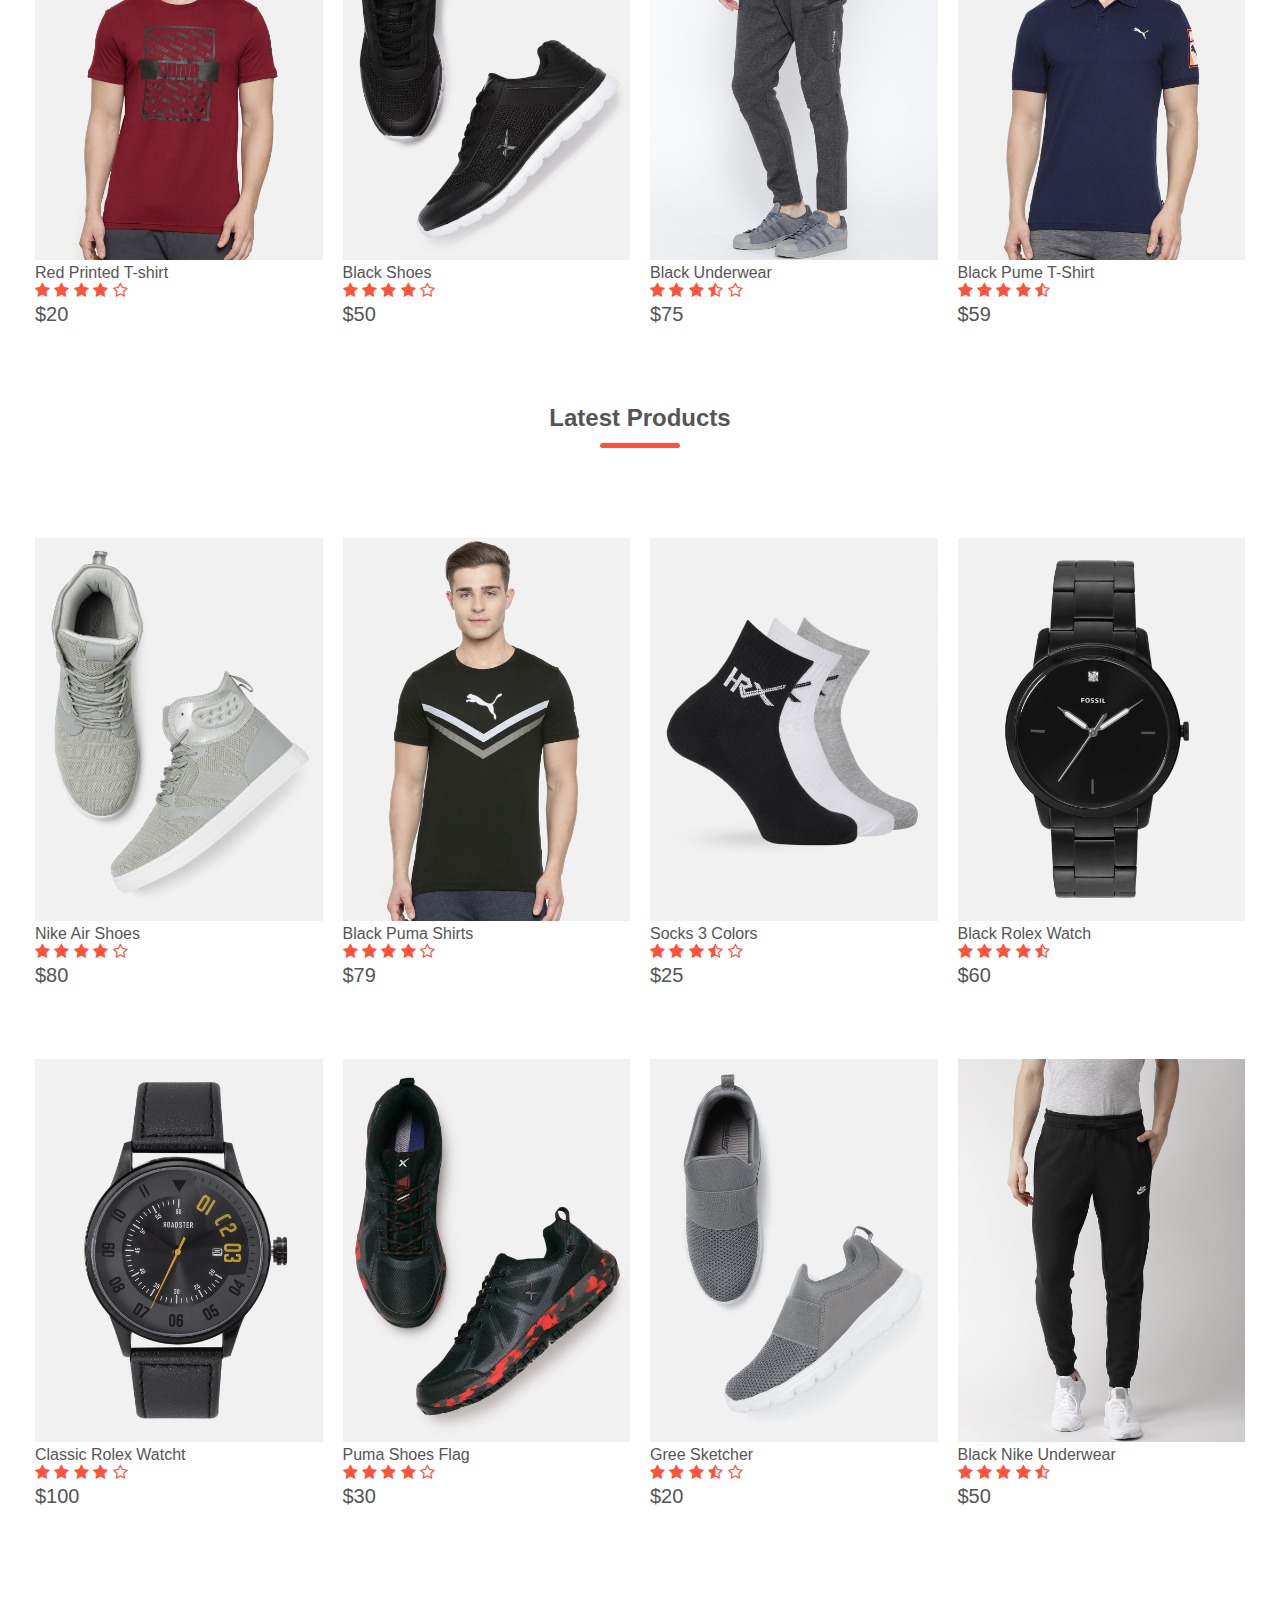
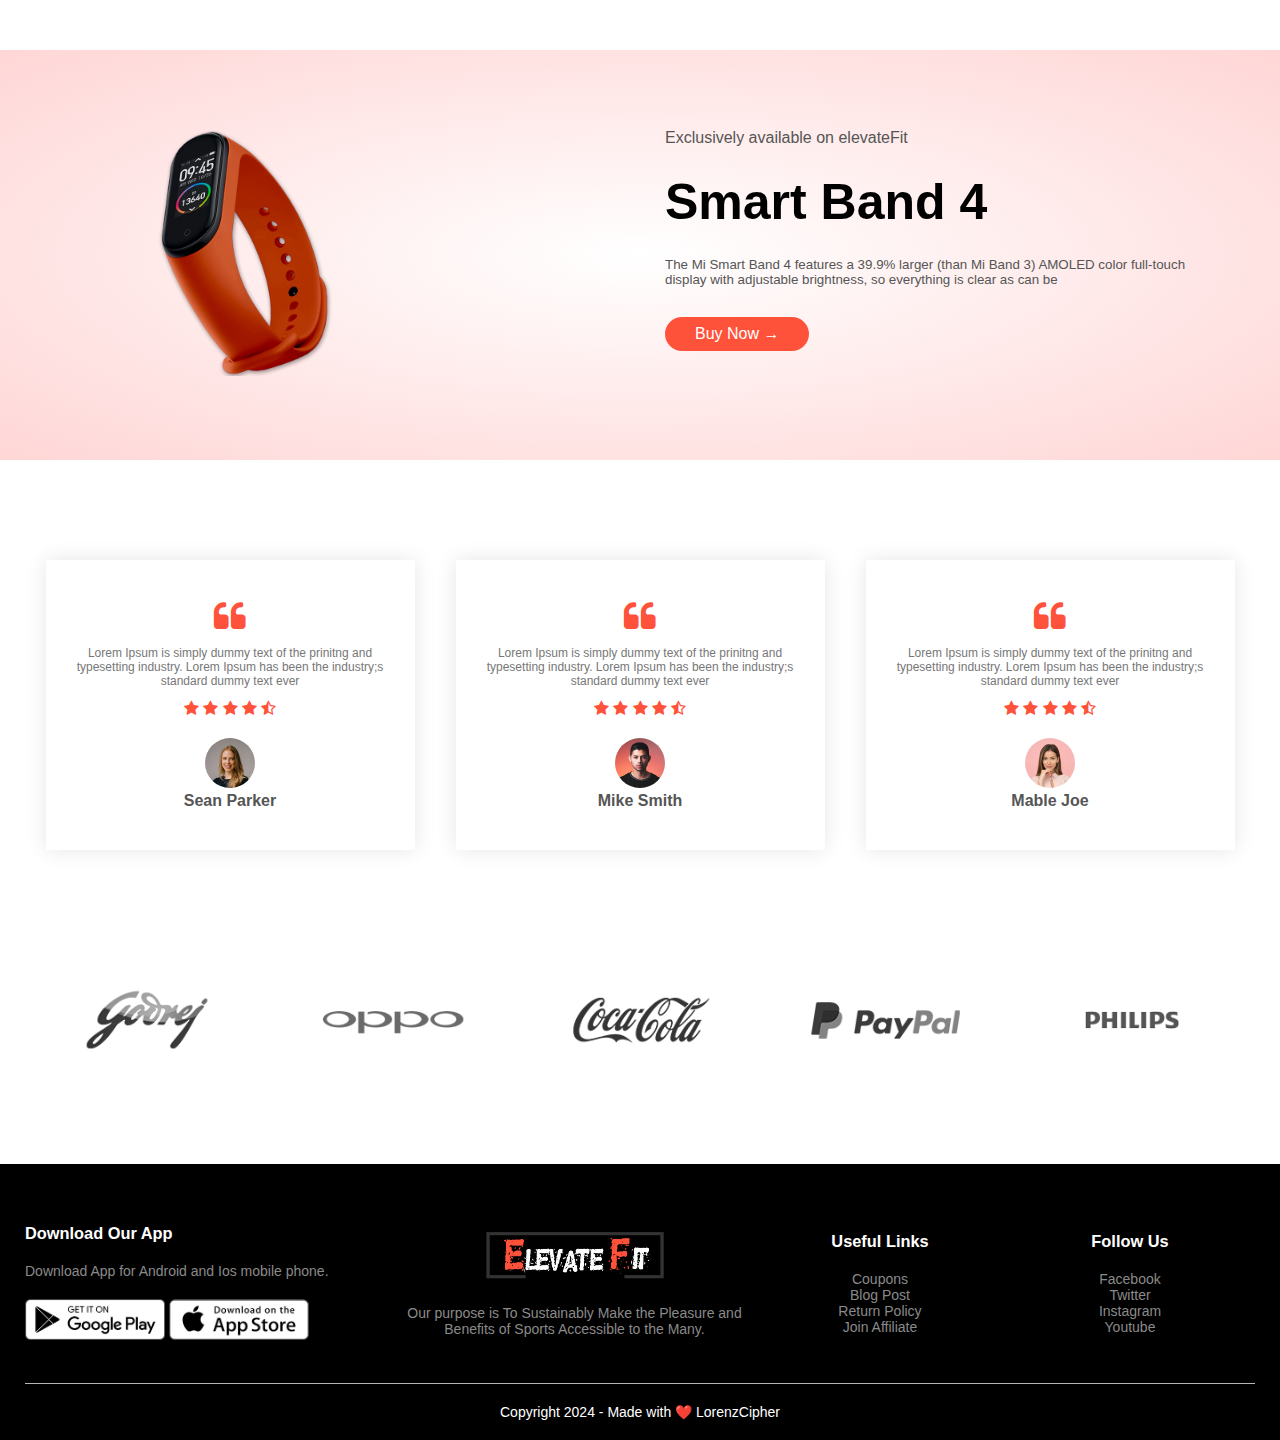
==== commit b130a98e: "make all href and sources absout links" ====
--- a/index.html
+++ b/index.html
@@ -52,12 +52,12 @@
          -->
     
          <nav class="nav">
-            <img src="images/logo-white.png" class="logo" alt="Logo" id="logo" >
+            <img src="./images/logo-white.png" class="logo" alt="Logo" id="logo" >
             
             <!-- Main menu (links section) -->
             <ul class="menu-bar-side" id="menuLinks">
-                <li><a href="index.html">Home</a></li>
-                <li><a href="Products.html">Shop</a></li>
+                <li><a href="./index.html">Home</a></li>
+                <li><a href="./Products.html">Shop</a></li>
                 <li><a href="#">About</a></li>
                 <li><a href="./login.html">Login</a></li>
             </ul>
@@ -74,8 +74,8 @@
         </nav>
         <nav class="mobile-nav">
             <ul class="mobile-menu mobileMenu" >   <!--id="mobileMenu"-->
-                <li><a href="index.html">Home</a></li>
-                <li><a href="Products.html">Shop</a></li>
+                <li><a href="./index.html">Home</a></li>
+                <li><a href="./Products.html">Shop</a></li>
                 <li><a href="#">About</a></li>
                 <li><a href="./login.html">Login</a></li>
             </ul>
@@ -113,13 +113,13 @@
 
                 <!--3 columns for 3 images-->
                 <div class="col-3">
-                    <img src="images/category-1.jpg" alt="">
+                    <img src="./images/category-1.jpg" alt="">
                 </div>
                 <div class="col-3">
-                    <img src="images/category-2.jpg" alt="">
+                    <img src="./images/category-2.jpg" alt="">
                 </div>
                 <div class="col-3">
-                    <img src="images/category-3.jpg" alt="">
+                    <img src="./images/category-3.jpg" alt="">
                 </div>
 
             </div>
@@ -138,8 +138,8 @@
 
             
             <div class="col-4 product-card">
-                <a href="product-detail.html"><img src="images/product-1.jpg" class="product-image" ></a>
-                <a href="product-detail.html">
+                <a href="./product-detail.html"><img src="./images/product-1.jpg" class="product-image" ></a>
+                <a href="./product-detail.html">
                     <h4>Red Printed T-shirt</h4>
                 </a>
                 <div class="rating">
@@ -149,25 +149,25 @@
                     <i class="fa fa-star" aria-hidden="true"></i>
                     <i class="fa fa-star" aria-hidden="true"></i>
                     <i class="fa fa-star-o" aria-hidden="true"></i>
-                    <a href="product-detail.html?product=1" class="view-button">View Product</a>
-                </div>
-                <div style="display: flex; justify-content: space-between;">
-                    <p>$50</p>
+                    <a href="./product-detail.html?product=1" class="view-button">View Product</a>
+                </div>
+                <div style="display: flex; justify-content: space-between;">
+                    <p>$20</p>
                     <a href="./panier.html" onclick="directionPanier(1)"><i class='fas fa-shopping-cart direct-cart' style="color: #ff523b; font-size: x-large;"></i></a>
                 </div>
             </div>
 
             <div class="col-4 product-card">
-                <img src="images/product-2.jpg" class="product-image">
-                <h4>Red Printed T-shirt</h4>
-                <div class="rating">
-                    <i class="fa fa-star"
-                        aria-hidden="true"></i>
-                    <i class="fa fa-star" aria-hidden="true"></i>
-                    <i class="fa fa-star" aria-hidden="true"></i>
-                    <i class="fa fa-star" aria-hidden="true"></i>
-                    <i class="fa fa-star-o" aria-hidden="true"></i>
-                    <a href="product-detail.html?product=2" class="view-button">View Product</a>
+                <img src="./images/product-2.jpg" class="product-image">
+                <h4>Black Shoes</h4>
+                <div class="rating">
+                    <i class="fa fa-star"
+                        aria-hidden="true"></i>
+                    <i class="fa fa-star" aria-hidden="true"></i>
+                    <i class="fa fa-star" aria-hidden="true"></i>
+                    <i class="fa fa-star" aria-hidden="true"></i>
+                    <i class="fa fa-star-o" aria-hidden="true"></i>
+                    <a href="./product-detail.html?product=2" class="view-button">View Product</a>
                 </div>
                 <div style="display: flex; justify-content: space-between;">
                     <p>$50</p>
@@ -177,8 +177,8 @@
             </div>
 
             <div class="col-4 product-card">
-                <img src="images/product-3.jpg" class="product-image">
-                <h4>Red Printed T-shirt</h4>
+                <img src="./images/product-3.jpg" class="product-image">
+                <h4>Black Underwear</h4>
                 <div class="rating">
                     <i class="fa fa-star"
                         aria-hidden="true"></i>
@@ -186,17 +186,17 @@
                     <i class="fa fa-star" aria-hidden="true"></i>
                     <i class="fa fa-star-half-o" aria-hidden="true"></i>
                     <i class="fa fa-star-o" aria-hidden="true"></i>
-                    <a href="product-detail.html?product=3" class="view-button">View Product</a>
-                </div>
-                <div style="display: flex; justify-content: space-between;">
-                    <p>$50</p>
+                    <a href="./product-detail.html?product=3" class="view-button">View Product</a>
+                </div>
+                <div style="display: flex; justify-content: space-between;">
+                    <p>$75</p>
                     <a href="./panier.html" onclick="directionPanier(3)"><i class='fas fa-shopping-cart direct-cart' style="color: #ff523b; font-size: x-large;"></i></a>
                 </div>
             </div>
 
             <div class="col-4 product-card">
-                <img src="images/product-4.jpg" class="product-image">
-                <h4>Red Printed T-shirt</h4>
+                <img src="./images/product-4.jpg" class="product-image">
+                <h4>Black Pume T-Shirt</h4>
                 <div class="rating">
                     <i class="fa fa-star"
                         aria-hidden="true"></i>
@@ -204,10 +204,10 @@
                     <i class="fa fa-star" aria-hidden="true"></i>
                     <i class="fa fa-star" aria-hidden="true"></i>
                     <i class="fa fa-star-half-o" aria-hidden="true"></i>
-                    <a href="product-detail.html?product=4" class="view-button">View Product</a>
-                </div>
-                <div style="display: flex; justify-content: space-between;">
-                    <p>$50</p>
+                    <a href="./product-detail.html?product=4" class="view-button">View Product</a>
+                </div>
+                <div style="display: flex; justify-content: space-between;">
+                    <p>$59</p>
                     <a href="./panier.html" onclick="directionPanier(4)"><i class='fas fa-shopping-cart direct-cart' style="color: #ff523b; font-size: x-large;"></i></a>
                 </div>
             </div>
@@ -219,44 +219,44 @@
         <div class="row">
 
             <div class="col-4 product-card">
-                <img src="images/product-5.jpg" class="product-image">
-                <h4>Red Printed T-shirt</h4>
-                <div class="rating">
-                    <i class="fa fa-star"
-                        aria-hidden="true"></i>
-                    <i class="fa fa-star" aria-hidden="true"></i>
-                    <i class="fa fa-star" aria-hidden="true"></i>
-                    <i class="fa fa-star" aria-hidden="true"></i>
-                    <i class="fa fa-star-o" aria-hidden="true"></i>
-                    <a href="product-detail.html?product=5" class="view-button">View Product</a>
-                </div>
-                <div style="display: flex; justify-content: space-between;">
-                    <p>$50</p>
+                <img src="./images/product-5.jpg" class="product-image">
+                <h4>Nike Air Shoes</h4>
+                <div class="rating">
+                    <i class="fa fa-star"
+                        aria-hidden="true"></i>
+                    <i class="fa fa-star" aria-hidden="true"></i>
+                    <i class="fa fa-star" aria-hidden="true"></i>
+                    <i class="fa fa-star" aria-hidden="true"></i>
+                    <i class="fa fa-star-o" aria-hidden="true"></i>
+                    <a href="./product-detail.html?product=5" class="view-button">View Product</a>
+                </div>
+                <div style="display: flex; justify-content: space-between;">
+                    <p>$80</p>
                     <a href="./panier.html" onclick="directionPanier(5)"><i class='fas fa-shopping-cart direct-cart' style="color: #ff523b; font-size: x-large;"></i></a>
                 </div>
             </div>
 
             <div class="col-4 product-card">
-                <img src="images/product-6.jpg" class="product-image">
-                <h4>Red Printed T-shirt</h4>
-                <div class="rating">
-                    <i class="fa fa-star"
-                        aria-hidden="true"></i>
-                    <i class="fa fa-star" aria-hidden="true"></i>
-                    <i class="fa fa-star" aria-hidden="true"></i>
-                    <i class="fa fa-star" aria-hidden="true"></i>
-                    <i class="fa fa-star-o" aria-hidden="true"></i>
-                    <a href="product-detail.html?product=6" class="view-button">View Product</a>
-                </div>
-                <div style="display: flex; justify-content: space-between;">
-                    <p>$50</p>
+                <img src="./images/product-6.jpg" class="product-image">
+                <h4>Black Puma Shirts</h4>
+                <div class="rating">
+                    <i class="fa fa-star"
+                        aria-hidden="true"></i>
+                    <i class="fa fa-star" aria-hidden="true"></i>
+                    <i class="fa fa-star" aria-hidden="true"></i>
+                    <i class="fa fa-star" aria-hidden="true"></i>
+                    <i class="fa fa-star-o" aria-hidden="true"></i>
+                    <a href="./product-detail.html?product=6" class="view-button">View Product</a>
+                </div>
+                <div style="display: flex; justify-content: space-between;">
+                    <p>$79</p>
                     <a href="./panier.html" onclick="directionPanier(6)"><i class='fas fa-shopping-cart direct-cart' style="color: #ff523b; font-size: x-large;"></i></a>
                 </div>
             </div>
 
             <div class="col-4 product-card">
-                <img src="images/product-7.jpg" class="product-image">
-                <h4>Red Printed T-shirt</h4>
+                <img src="./images/product-7.jpg" class="product-image">
+                <h4>Socks 3 Colors</h4>
                 <div class="rating">
                     <i class="fa fa-star"
                         aria-hidden="true"></i>
@@ -264,17 +264,17 @@
                     <i class="fa fa-star" aria-hidden="true"></i>
                     <i class="fa fa-star-half-o" aria-hidden="true"></i>
                     <i class="fa fa-star-o" aria-hidden="true"></i>
-                    <a href="product-detail.html?product=7" class="view-button">View Product</a>
-                </div>
-                <div style="display: flex; justify-content: space-between;">
-                    <p>$50</p>
+                    <a href="./product-detail.html?product=7" class="view-button">View Product</a>
+                </div>
+                <div style="display: flex; justify-content: space-between;">
+                    <p>$25</p>
                     <a href="./panier.html" onclick="directionPanier(7)"><i class='fas fa-shopping-cart direct-cart' style="color: #ff523b; font-size: x-large;"></i></a>
                 </div>
             </div>
 
             <div class="col-4 product-card">
-                <img src="images/product-8.jpg" class="product-image">
-                <h4>Red Printed T-shirt</h4>
+                <img src="./images/product-8.jpg" class="product-image">
+                <h4>Black Rolex Watch</h4>
                 <div class="rating">
                     <i class="fa fa-star"
                         aria-hidden="true"></i>
@@ -282,55 +282,55 @@
                     <i class="fa fa-star" aria-hidden="true"></i>
                     <i class="fa fa-star" aria-hidden="true"></i>
                     <i class="fa fa-star-half-o" aria-hidden="true"></i>
-                    <a href="product-detail.html?product=8" class="view-button">View Product</a>
-
-                </div>
-                <div style="display: flex; justify-content: space-between;">
-                    <p>$50</p>
+                    <a href="./product-detail.html?product=8" class="view-button">View Product</a>
+
+                </div>
+                <div style="display: flex; justify-content: space-between;">
+                    <p>$60</p>
                     <a href="./panier.html" onclick="directionPanier(8)"><i class='fas fa-shopping-cart direct-cart' style="color: #ff523b; font-size: x-large;"></i></a>
                 </div>
             </div>
         </div>
         <div class="row">
             <div class="col-4 product-card">
-                <img src="images/product-9.jpg" class="product-image">
-                <h4>Red Printed T-shirt</h4>
-                <div class="rating">
-                    <i class="fa fa-star"
-                        aria-hidden="true"></i>
-                    <i class="fa fa-star" aria-hidden="true"></i>
-                    <i class="fa fa-star" aria-hidden="true"></i>
-                    <i class="fa fa-star" aria-hidden="true"></i>
-                    <i class="fa fa-star-o" aria-hidden="true"></i>
-                    <a href="product-detail.html?product=9" class="view-button">View Product</a>
-                </div>
-                <div style="display: flex; justify-content: space-between;">
-                    <p>$50</p>
+                <img src="./images/product-9.jpg" class="product-image">
+                <h4>Classic Rolex Watcht</h4>
+                <div class="rating">
+                    <i class="fa fa-star"
+                        aria-hidden="true"></i>
+                    <i class="fa fa-star" aria-hidden="true"></i>
+                    <i class="fa fa-star" aria-hidden="true"></i>
+                    <i class="fa fa-star" aria-hidden="true"></i>
+                    <i class="fa fa-star-o" aria-hidden="true"></i>
+                    <a href="./product-detail.html?product=9" class="view-button">View Product</a>
+                </div>
+                <div style="display: flex; justify-content: space-between;">
+                    <p>$100</p>
                     <a href="./panier.html" onclick="directionPanier(9)"><i class='fas fa-shopping-cart direct-cart' style="color: #ff523b; font-size: x-large;"></i></a>
                 </div>
             </div>
 
             <div class="col-4 product-card">
-                <img src="images/product-10.jpg" class="product-image">
-                <h4>Red Printed T-shirt</h4>
-                <div class="rating">
-                    <i class="fa fa-star"
-                        aria-hidden="true"></i>
-                    <i class="fa fa-star" aria-hidden="true"></i>
-                    <i class="fa fa-star" aria-hidden="true"></i>
-                    <i class="fa fa-star" aria-hidden="true"></i>
-                    <i class="fa fa-star-o" aria-hidden="true"></i>
-                    <a href="product-detail.html?product=10" class="view-button">View Product</a>
-                </div>
-                <div style="display: flex; justify-content: space-between;">
-                    <p>$50</p>
+                <img src="./images/product-10.jpg" class="product-image">
+                <h4>Puma Shoes Flag</h4>
+                <div class="rating">
+                    <i class="fa fa-star"
+                        aria-hidden="true"></i>
+                    <i class="fa fa-star" aria-hidden="true"></i>
+                    <i class="fa fa-star" aria-hidden="true"></i>
+                    <i class="fa fa-star" aria-hidden="true"></i>
+                    <i class="fa fa-star-o" aria-hidden="true"></i>
+                    <a href="./product-detail.html?product=10" class="view-button">View Product</a>
+                </div>
+                <div style="display: flex; justify-content: space-between;">
+                    <p>$30</p>
                     <a href="./panier.html" onclick="directionPanier(10)"><i class='fas fa-shopping-cart direct-cart' style="color: #ff523b; font-size: x-large;"></i></a>
                 </div>
             </div>
 
             <div class="col-4 product-card">
-                <img src="images/product-11.jpg" class="product-image">
-                <h4>Red Printed T-shirt</h4>
+                <img src="./images/product-11.jpg" class="product-image">
+                <h4>Gree Sketcher</h4>
                 <div class="rating">
                     <i class="fa fa-star"
                         aria-hidden="true"></i>
@@ -338,17 +338,17 @@
                     <i class="fa fa-star" aria-hidden="true"></i>
                     <i class="fa fa-star-half-o" aria-hidden="true"></i>
                     <i class="fa fa-star-o" aria-hidden="true"></i>
-                    <a href="product-detail.html?product=11" class="view-button">View Product</a>
-                </div>
-                <div style="display: flex; justify-content: space-between;">
-                    <p>$50</p>
+                    <a href="./product-detail.html?product=11" class="view-button">View Product</a>
+                </div>
+                <div style="display: flex; justify-content: space-between;">
+                    <p>$20</p>
                     <a href="./panier.html" onclick="directionPanier(11)"><i class='fas fa-shopping-cart direct-cart' style="color: #ff523b; font-size: x-large;"></i></a>
                 </div>
             </div>
 
             <div class="col-4 product-card">
-                <img src="images/product-12.jpg" class="product-image">
-                <h4>Red Printed T-shirt</h4>
+                <img src="./images/product-12.jpg" class="product-image">
+                <h4>Black Nike Underwear</h4>
                 <div class="rating">
                     <i class="fa fa-star"
                         aria-hidden="true"></i>
@@ -356,7 +356,7 @@
                     <i class="fa fa-star" aria-hidden="true"></i>
                     <i class="fa fa-star" aria-hidden="true"></i>
                     <i class="fa fa-star-half-o" aria-hidden="true"></i>
-                    <a href="product-detail.html?product=12" class="view-button">View Product</a>
+                    <a href="./product-detail.html?product=12" class="view-button">View Product</a>
                 </div>
                 <div style="display: flex; justify-content: space-between;">
                     <p>$50</p>
@@ -373,7 +373,7 @@
             <div class="row">
 
                 <div class="col-2">
-                    <img src="images/exclusive.png" class="offer-img">
+                    <img src="./images/exclusive.png" class="offer-img">
                 </div>
 
                 <div class="col-2">
@@ -383,7 +383,7 @@
                         The Mi Smart Band 4 features a 39.9% larger (than Mi Band 3) AMOLED color full-touch display
                         with adjustable brightness, so everything is clear as can be
                     </small>
-                    <a href="" class="btn">Buy Now
+                    <a href="./Products.html" class="btn">Buy Now
                         &#8594;</a>
 
                 </div>
@@ -414,7 +414,7 @@
                         <i class="fa fa-star" aria-hidden="true"></i>
                         <i class="fa fa-star-half-o" aria-hidden="true"></i>
                     </div>
-                    <img src="images/user-1.png">
+                    <img src="./images/user-1.png">
                     <h3>Sean Parker</h3>
 
                 </div>
@@ -435,7 +435,7 @@
                         <i class="fa fa-star" aria-hidden="true"></i>
                         <i class="fa fa-star-half-o" aria-hidden="true"></i>
                     </div>
-                    <img src="images/user-2.png">
+                    <img src="./images/user-2.png">
                     <h3>Mike Smith</h3>
 
                 </div>
@@ -455,7 +455,7 @@
                         <i class="fa fa-star" aria-hidden="true"></i>
                         <i class="fa fa-star-half-o" aria-hidden="true"></i>
                     </div>
-                    <img src="images/user-3.png">
+                    <img src="./images/user-3.png">
                     <h3>Mable Joe</h3>
 
                 </div>
@@ -470,26 +470,26 @@
         <div class="small container">
             <div class="row">
                 <div class="col-5">
-                    <img src="images/logo-godrej.png">
+                    <img src="./images/logo-godrej.png">
                 </div>
 
                 <div class="col-5">
-                    <img src="images/logo-oppo.png">
+                    <img src="./images/logo-oppo.png">
                 </div>
 
 
                 <div class="col-5">
-                    <img src="images/logo-coca-cola.png">
+                    <img src="./images/logo-coca-cola.png">
                 </div>
 
 
                 <div class="col-5">
-                    <img src="images/logo-paypal.png">
+                    <img src="./images/logo-paypal.png">
                 </div>
 
 
                 <div class="col-5">
-                    <img src="images/logo-philips.png">
+                    <img src="./images/logo-philips.png">
                 </div>
 
             </div>
@@ -508,14 +508,14 @@
 
                   
                     <div class="app-logo">
-                        <img src="images/play-store.png">
-                        <img src="images/app-store.png">
+                        <img src="./images/play-store.png">
+                        <img src="./images/app-store.png">
                     </div>
 
                 </div>
 
                 <div class="footer-col-2">
-                    <img src="images/logo-white.png">
+                    <img src="./images/logo-white.png">
                     <p>Our purpose is To Sustainably Make the Pleasure and Benefits of Sports Accessible to the Many.
                     </p>
                 </div>
@@ -556,7 +556,7 @@
         document.addEventListener("DOMContentLoaded", function() {
                 const totalPrice = localStorage.getItem("totalPrice") || "0.00";
                 document.getElementById("price-header-home");
-                document.getElementById("price-header-home").textContent = totalPrice;
+                document.getElementById("price-header-home").textContent = totalPrice+"$";
             });
     </script>
 </body>
